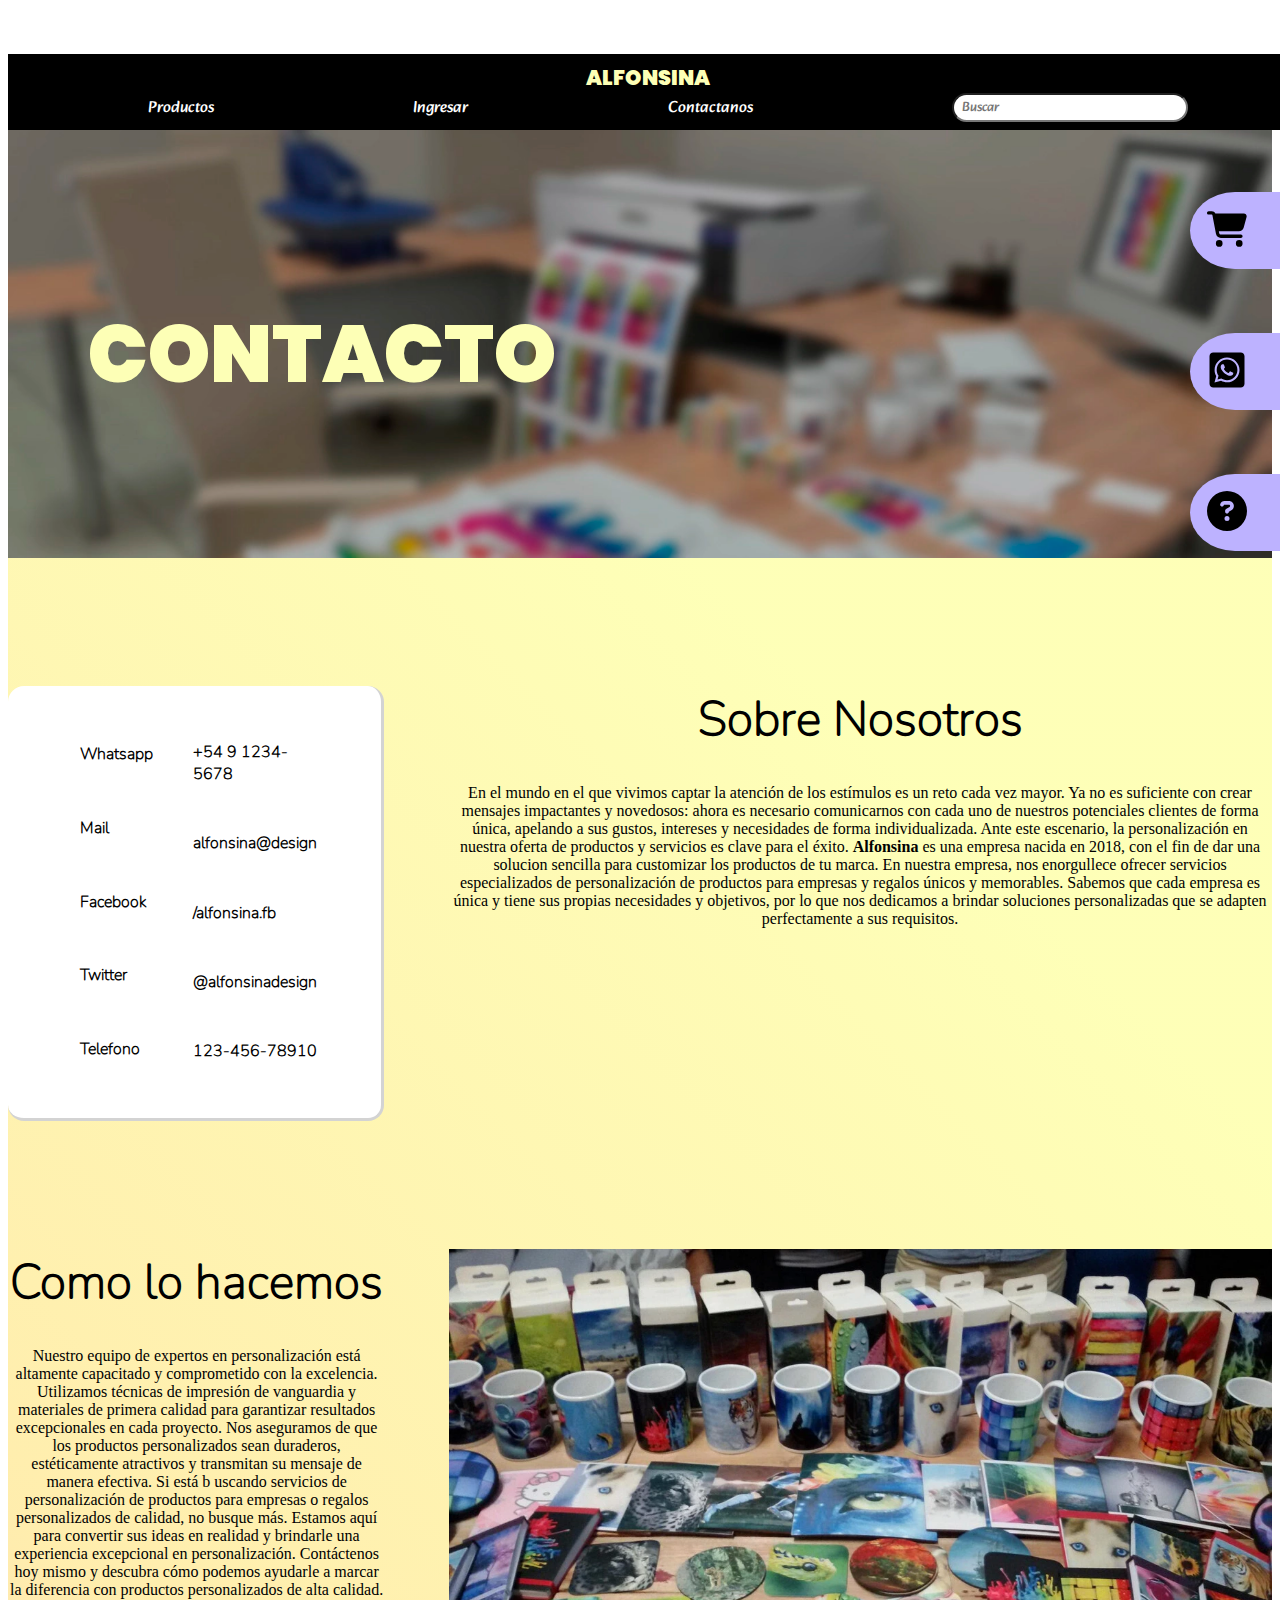
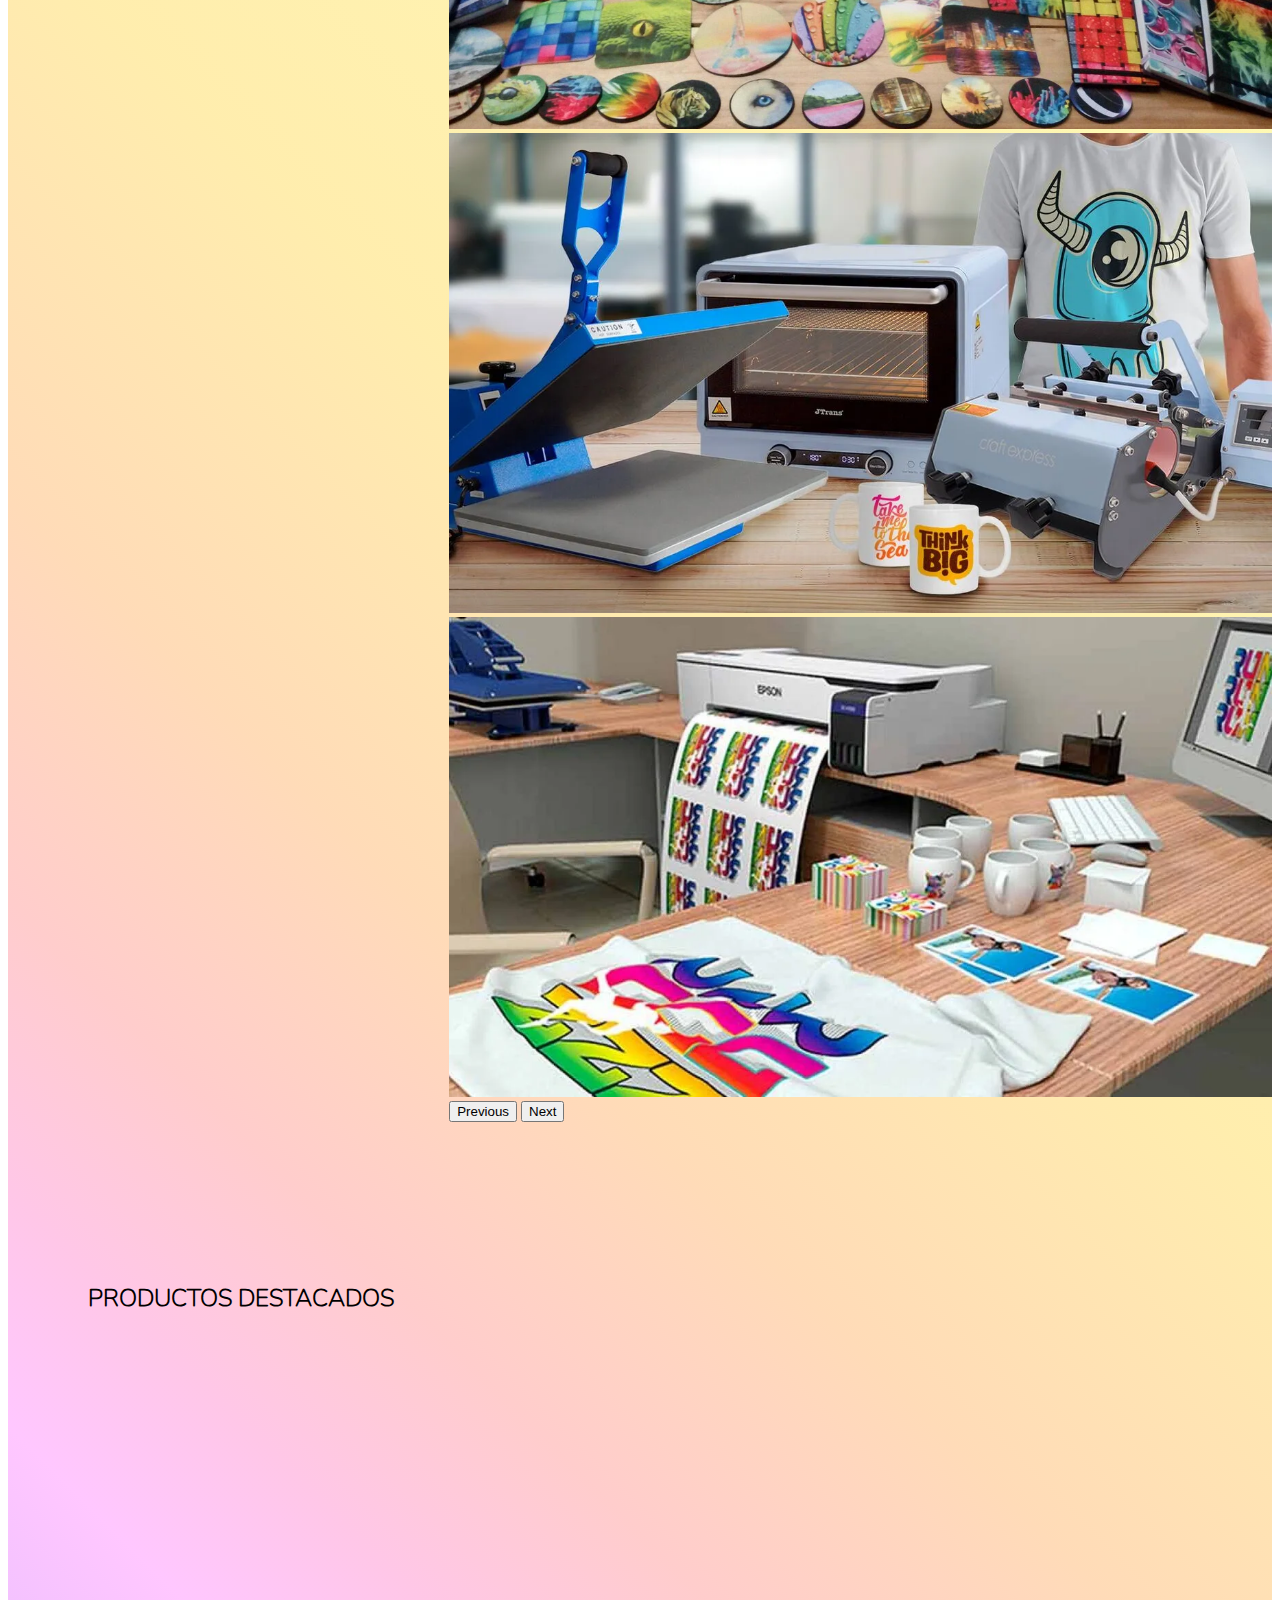
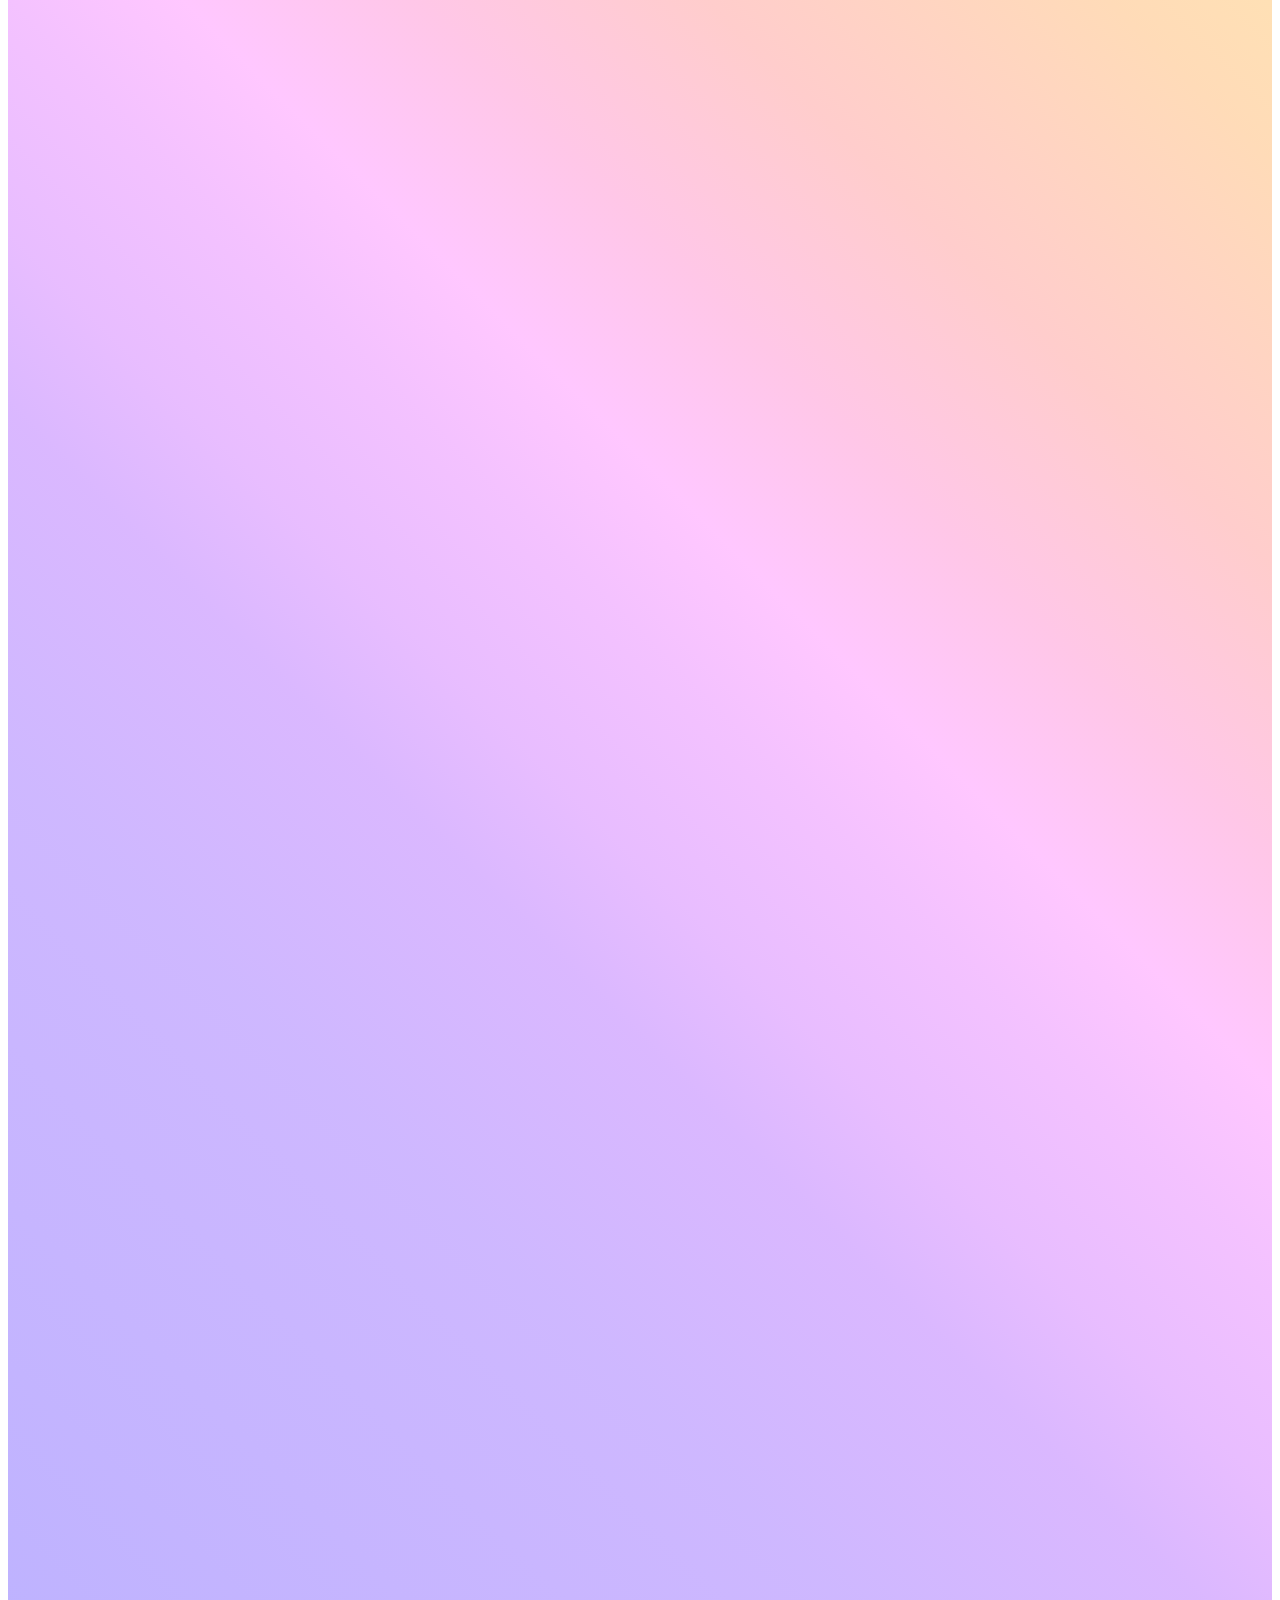
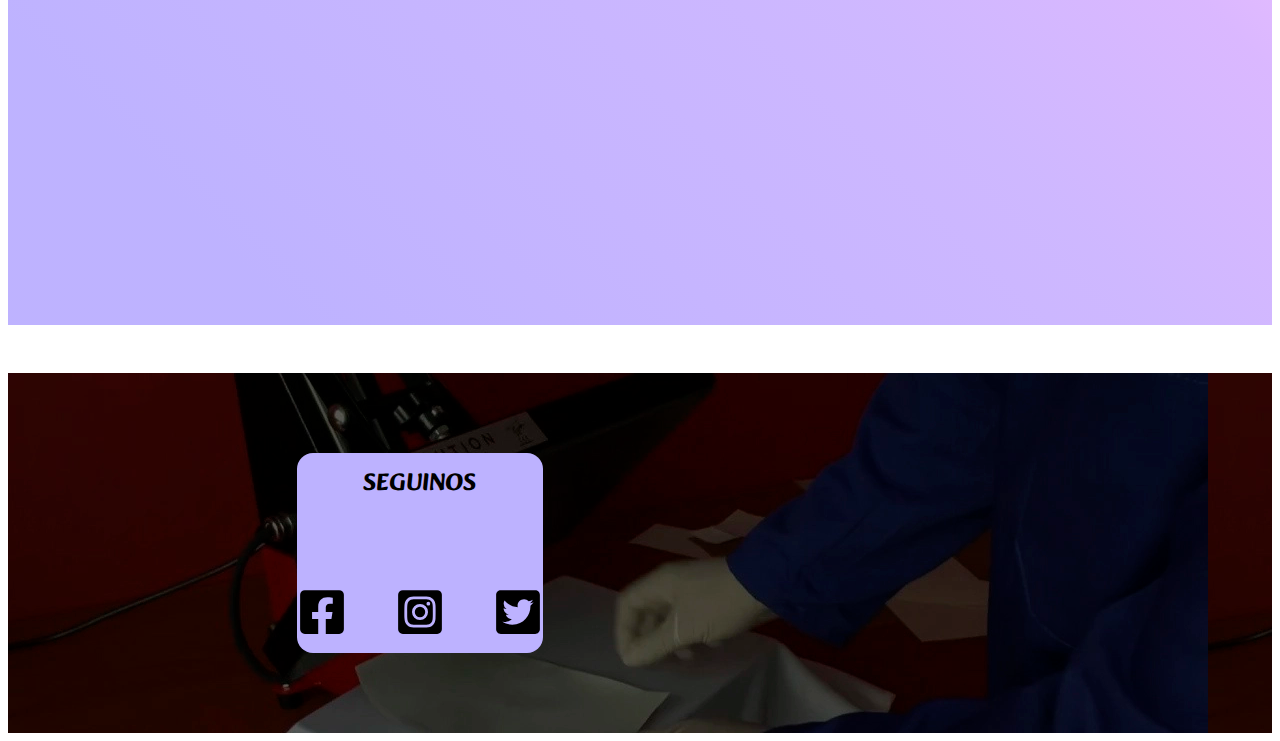
==== alfonsina/contacto.html @ 5723156e "pre entrega 3" ====
<!DOCTYPE html>
<html lang="en">
<head>
    <meta charset="UTF-8">
    <meta http-equiv="X-UA-Compatible" content="IE=edge">
    <meta name="viewport" content="width=device-width, initial-scale=1.0">
    <link href="https://cdn.jsdelivr.net/npm/bootstrap@5.3.0-alpha3/dist/css/bootstrap.min.css" rel="stylesheet" integrity="sha384-KK94CHFLLe+nY2dmCWGMq91rCGa5gtU4mk92HdvYe+M/SXH301p5ILy+dN9+nJOZ" crossorigin="anonymous">
    <link href="https://unpkg.com/aos@2.3.1/dist/aos.css" rel="stylesheet">
    <link rel="stylesheet" href="../css/style.css">
    <title>Contacto - Alfonsina - Productos Personalizados</title>
    <link rel="shortcut icon" href="../img/favicon.ico">
</head>
<body>
    <header>
        <nav  class="container-fluid">
            <div class="row col-12">
                <a class="alfonsinaNav col-2" href="../index.html">ALFONSINA</a>
                <ul class="col-6">
                    <li><a href="productos.html">Productos</a></li>
                    <li><a href="ingresar.html">Ingresar</a></li>
                    <li><a href="contacto.html">Contactanos</a></li>
                    <li><input type="search" placeholder="  Buscar" class="input-group"></li>
                </ul>
            </div> 
        </nav>   
                <!--Barra de navegacion -992px -->
                
        <div class="navResponsive">
            <div c lass="collapse" id="navbarToggleExternalContent">
                <ul>
                    <li><a href="productos.html" class="text-white">Productos</a></li>
                    <li><a href="ingresar.html" class="text-white">Ingresar</a></li>
                    <li><a href="contacto.html" class="text-white">Contacto</a></li>
                </ul>
            </div>
        
                    
            <nav class="navbar navbar-dark">
                <div class="container-fluid">
                    <div class="row col-12">
                    <button class="navbar-toggler col-sm-1 col-2" type="button" data-bs-toggle="collapse" data-bs-target="#navbarToggleExternalContent" aria-controls="navbarToggleExternalContent" aria-expanded="false" aria-label="Toggle navigation">
                    <span class="navbar-toggler-icon"></span>
                    </button>
                    <a class="col-sm-8 col-6" href="../index.html">ALFONSINA</a>
                    <input type="search" class="col-sm-3 col-4" placeholder="   Buscar">
                    </div>
                </div>
            </nav>
        </div>               
    </header>
    <main>
        
        <!-- Titulo -->
        <h1 class="tituloPag">CONTACTO</h1>
         
        <!-- Botones a la derecha -->
        <div class="disp-btnDerechaPag">
            <button class="btn btnDerecha"><a href="productos.html"><img src="../img/carrito.svg" alt="Ver el carrito" height="40" width="40"></a></button>
            <button class="btn btnDerecha"><a href="contacto.html"><img src="../img/wap.svg" alt="Ir a Contacto" height="40" width="40"></a></button>
            <button class="btn btnDerecha"><a href="contacto.html"><img src="../img/question.svg" alt="Sobre Nosotros" height="40" width="40"></a></button>
        </div> 
        
        <!-- Contenido -->

        <div class="bg-gral">
            <section class="container">
                
                <div class="row divContacto">
                    
                    <!-- Lista de contacto -->
                    <div class="col-lg-5 col-10 medios" style="height: 25rem;">
                        <ul>
                            <li>Whatsapp</li>
                            <li>Mail</li>
                            <li>Facebook</li>
                            <li>Twitter</li>
                            <li>Telefono</li>
                        </ul>
                        <ul>
                            <li>+54 9 1234-5678</li>
                            <li>alfonsina@design</li>
                            <li>/alfonsina.fb</li>
                            <li>@alfonsinadesign</li>
                            <li>123-456-78910</li>
                        </ul>
                    </div>
                    
                    <!-- Sobre nosotros -->
                    <aside class="col-lg-5 col-8">
                        <h3>Sobre Nosotros</h3>
                        <p>En el mundo en el que vivimos captar la atención de los estímulos es un reto cada vez mayor. Ya no es suficiente con crear mensajes impactantes y novedosos: ahora es necesario comunicarnos con cada uno de nuestros potenciales clientes de forma única, apelando a sus gustos, intereses y necesidades de forma individualizada. Ante este escenario, la personalización en nuestra oferta de productos y servicios es clave para el éxito.
                        <b>Alfonsina</b> es una empresa nacida en 2018, con el fin de dar una solucion sencilla para customizar los productos de tu marca. En nuestra empresa, nos enorgullece ofrecer servicios especializados de personalización de productos para empresas y regalos únicos y memorables. Sabemos que cada empresa es única y tiene sus propias necesidades y objetivos, por lo que nos dedicamos a brindar soluciones personalizadas que se adapten perfectamente a sus requisitos.
                        </p>
                    </aside>
                </div>
            </section>

            <section class="container">
                
                <div class="row divContacto">    
                
                    <!-- Como lo hacemos -->
                    <aside class="col-lg-4 col-10">
                        <h3>Como lo hacemos</h3>
                        <p>Nuestro equipo de expertos en personalización está altamente capacitado y comprometido con la excelencia. Utilizamos técnicas de impresión de vanguardia y materiales de primera calidad para garantizar resultados excepcionales en cada proyecto. Nos aseguramos de que los productos personalizados sean duraderos, estéticamente atractivos y transmitan su mensaje de manera efectiva. Si está b    uscando servicios de personalización de productos para empresas o regalos personalizados de calidad, no busque más. Estamos aquí para convertir sus ideas en realidad y brindarle una experiencia excepcional en personalización. Contáctenos hoy mismo y descubra cómo podemos ayudarle a marcar la diferencia con productos personalizados de alta calidad.</p>
                    </aside>
                    
                    <!-- Carrusel -->
                    <div id="carruselContacto" class="col-lg-7 col-10 carousel slide d-flex" style="height: max-content;">
                        <div class="carousel-inner">
                        <div class="carousel-item active">
                            <img src="../img/carrusel1.webp" alt="productos personalizados" style="height: 30rem;">
                        </div>
                        <div class="carousel-item">
                            <img src="../img/carrusel2.webp" alt="diseño en productos" style="height: 30rem;">
                        </div>
                        <div class="carousel-item">
                            <img src="../img/carrusel3.webp" alt="taller de sublimacion" style="height: 30rem;">
                        </div>
                        </div>
                        <button class="carousel-control-prev" type="button" data-bs-target="#carruselContacto" data-bs-slide="prev">
                        <span class="carousel-control-prev-icon" aria-hidden="true"></span>
                        <span class="visually-hidden">Previous</span>
                        </button>
                        <button class="carousel-control-next" type="button" data-bs-target="#carruselContacto" data-bs-slide="next">
                        <span class="carousel-control-next-icon" aria-hidden="true"></span>
                        <span class="visually-hidden">Next</span>
                        </button>
                    </div>
                </div>
            </section>
            
            <!-- Productos destacados -->
            <h2 class="destacados">PRODUCTOS DESTACADOS</h2>
                
            <section class="container-fluid">
                <div class="row justify-content-around">

                    <!-- Tarjeta -->
                    <div class="cardDestacado col-lg-2 col-sm-5 col-8" data-aos="flip-right">
                        <a href="remera.html">Remera</a>
                        <img src="../img/remera.webp" alt="Remera sublimable">
                        <dl>
                            <dt>Poliester</dt>
                            <dt>S M L XL</dt>
                        </dl>
                        <button class="btnCard"><a href="remera.html">Comprar</a></button>
                    </div>

                    <!-- Tarjeta -->            
                    <div class="cardDestacado col-lg-2 col-sm-5 col-8" data-aos="flip-right">
                        <a href="remera.html">Gorra</a>
                        <img src="../img/gorra.webp" alt="Gorra sublimable">
                        <dl>
                            <dt>Poliester</dt>
                            <dt>Regulable</dt>
                        </dl>
                        <button class="btnCard"><a href="remera.html">Comprar</a></button>
                    </div>

                    <!-- Tarjeta -->            
                    <div class="cardDestacado col-lg-2 col-sm-5 col-8" data-aos="flip-right">
                        <a href="remera.html">Taza</a>
                        <img src="../img/taza.webp" alt="Taza sublimable">
                        <dl>
                            <dt>Polimero</dt>
                        </dl>
                        <button class="btnCard"><a href="remera.html">Comprar</a></button>
                    </div>

                    <!-- Tarjeta -->           
                    <div class="cardDestacado col-lg-2 col-sm-5 col-8" data-aos="flip-right">
                        <a href="remera.html">Mate</a>
                        <img src="../img/mate.webp" alt="Mate sublimable">
                        <dl>
                            <dt>Ceramica</dt>
                        </dl>
                        <button class="btnCard"><a href="remera.html">Comprar</a></button>
                    </div>

                    <!-- Tarjeta -->           
                    <div class="cardDestacado col-lg-2 col-sm-5 col-8" data-aos="flip-right">
                        <a href="remera.html">Buzo</a>
                        <img src="../img/buzo.webp" alt="Buzo sublimable">
                        <dl>
                            <dt>Frisa</dt>
                            <dt>S M L XL</dt>
                        </dl>
                        <butto class="btnCard"><a href="remera.html">Comprar</a></butto>
                    </div>
                </div>
            </section>
        </div>
    </main>
    <footer class="container-fluid">
        <div class="row">
            <!-- Redes -->
            <div class="col-md-4 col-10">
                <h5>SEGUINOS</h5>
                <div>
                    <a href="https://facebook.com" target="_blank"><img src="../img/facebook.svg" alt="Facebook" height="50" width="50"></a>
                    <a href="https://instagram.com" target="_blank"><img src="../img/instagram.svg" alt="Instagram" height="50" width="50"></a>
                    <a href="https://twitter.com" target="_blank"><img src="../img/twitter.svg" alt="Twitter" height="50" width="50"></a>
                </div>
            </div>
            <!-- Mapa -->
            <iframe class="col-md-4 col-8" src="https://www.google.com/maps/embed?pb=!1m18!1m12!1m3!1d50673.34340128342!2d-61.95491476366218!3d-37.45873945024496!2m3!1f0!2f0!3f0!3m2!1i1024!2i768!4f13.1!3m3!1m2!1s0x95eb72d8e8d8050f%3A0x7662e3714a79bafb!2sCoronel%20Suarez%2C%20Provincia%20de%20Buenos%20Aires!5e0!3m2!1ses!2sar!4v1680581056690!5m2!1ses!2sar" width="200" height="200" style="border:0;" allowfullscreen="" loading="lazy" referrerpolicy="no-referrer-when-downgrade"></iframe>
        </div>
    </footer>

    <script src="https://cdn.jsdelivr.net/npm/bootstrap@5.3.0-alpha3/dist/js/bootstrap.bundle.min.js" integrity="sha384-ENjdO4Dr2bkBIFxQpeoTz1HIcje39Wm4jDKdf19U8gI4ddQ3GYNS7NTKfAdVQSZe" crossorigin="anonymous"></script>
    <script src="https://unpkg.com/aos@2.3.1/dist/aos.js"></script>
    <script>
        AOS.init();
    </script>
</body>
</html>
---- css/style.css ----
@font-face {
  font-family: "poppins";
  src: url(../../font/poppins.ttf);
}
@font-face {
  font-family: "alkatra";
  src: url(../../font/alkatra.ttf);
}
@font-face {
  font-family: "nunito";
  src: url(../../font/nunito.ttf);
}
.contenedorProducto .listaCompra ul li button, .cardDestacado .btnCard, section .btnMail a, .crearCuenta button, section form button, .tarjetaProductos .buttonAgregar, .tarjetaProductos .buttonResultado, .btnDerecha {
  background-color: #BDB2FF;
  padding: 1rem;
  border: solid 1px transparent;
  border-radius: 1rem;
}
.contenedorProducto .listaCompra ul li button:hover, .cardDestacado .btnCard:hover, section .btnMail a:hover, .crearCuenta button:hover, section form button:hover, .tarjetaProductos .buttonAgregar:hover, .tarjetaProductos .buttonResultado:hover, .btnDerecha:hover {
  background-color: #FFC6FF;
  border: solid 1px lightyellow;
}

.contenedorProducto .listaCompra, .cardDestacado, section form, .tarjetaProductos, .divContacto .medios {
  border-bottom: solid lightgray 3px;
  border-right: solid lightgray 3px;
  border-radius: 1rem;
}

.tituloPag, .titulo {
  background-image: url(../../img/imagenfondo.webp);
  background-size: cover;
  padding-top: 15rem;
  padding-bottom: 9rem;
  color: #FDFFB6;
  font-family: "poppins";
}

.disp-btnDerechaPag, .disp-btnDerecha {
  display: flex;
  flex-direction: column;
  gap: 4rem;
  position: fixed;
  top: 12rem;
  right: 0rem;
  border-top: none;
}

.divContacto {
  display: flex;
  justify-content: space-around;
  align-self: center;
  gap: 4rem;
}
.divContacto .medios {
  display: flex;
  justify-content: space-between;
  font-family: "nunito";
  font-weight: bolder;
  background-color: white;
  padding: 1rem 4rem 1rem 2rem;
}
.divContacto .medios ul {
  display: flex;
  flex-direction: column;
  justify-content: space-around;
  align-items: start;
  list-style: none;
}
.divContacto aside h3 {
  margin: 0 0 2rem 0;
}
.divContacto aside p {
  text-align: center;
}

#alfonsina {
  font-size: 8rem;
  padding-bottom: 5rem;
  text-align: center;
  text-decoration: none;
}
@media (max-width: 992px) {
  #alfonsina {
    font-size: 5rem;
  }
}
@media (max-width: 576px) {
  #alfonsina {
    font-size: 3rem;
  }
}

#subtitulos {
  font-family: "alkatra";
  font-style: italic;
  font-size: 2rem;
  color: #FDFFB6;
  text-align: center;
  padding-bottom: 8rem;
}
@media (max-width: 992px) {
  #subtitulos {
    font-size: 2rem;
    padding: 3rem;
  }
}
@media (max-width: 576px) {
  #subtitulos {
    font-size: 1.5rem;
  }
}

.tituloPag {
  font-size: 5rem;
  padding-left: 5rem;
  margin-bottom: 0rem;
}
@media (max-width: 992px) {
  .tituloPag {
    font-size: 3rem;
  }
}
@media (max-width: 576px) {
  .tituloPag {
    font-size: 2.5rem;
    padding-left: 2rem;
  }
}

@media (max-width: 992px) {
  .disp-btnDerecha {
    width: 100%;
    flex-direction: row;
    justify-content: space-around;
    position: absolute;
    top: 44.3rem;
  }
}
@media (max-width: 576px) {
  .disp-btnDerecha {
    top: 41.4rem;
  }
}
@media (max-width: 408px) {
  .disp-btnDerecha {
    top: 43.2rem;
  }
}

.btnDerecha {
  border-radius: 0rem;
  border-top-left-radius: 50%;
  border-bottom-left-radius: 50%;
  padding-right: 2rem;
}
@media (max-width: 992px) {
  .btnDerecha {
    border-top-left-radius: 0;
    border-bottom-right-radius: 30%;
    border-bottom-left-radius: 30%;
    padding: 1rem;
  }
}

@media (max-width: 992px) {
  .disp-btnDerechaPag {
    width: 100%;
    flex-direction: row;
    justify-content: space-around;
    position: absolute;
    top: 27.6rem;
  }
}
@media (max-width: 576px) {
  .disp-btnDerechaPag {
    top: 27rem;
  }
}

footer {
  padding: 5rem;
  background-image: url(../../img/imagenfooter.webp);
}
footer div {
  display: flex;
  justify-content: space-evenly;
  align-content: center;
  gap: 2rem;
}
footer div div {
  display: flex;
  flex-direction: column;
  justify-content: space-evenly;
  align-items: center;
  background-color: #BDB2FF;
  border-radius: 1rem;
}
@media (max-width: 786px) {
  footer div div {
    padding-top: 1rem;
    padding-bottom: 1rem;
  }
}
footer div div h5 {
  font-family: "alkatra";
  margin-top: 0rem;
  margin-left: 0rem;
}
footer div div div {
  display: flex;
  flex-direction: row;
  gap: 3rem;
}

.tarjetaProductos {
  display: grid;
  grid-template-columns: 1fr 1fr;
  grid-template-rows: 2fr 1fr;
  grid-template-areas: "img dl" "button1 button2";
  width: 30rem;
  background-color: white;
  margin-bottom: 4rem;
  font-family: "alkatra";
}
.tarjetaProductos img {
  display: grid;
  grid-area: img;
  justify-self: center;
  align-self: center;
}
.tarjetaProductos dl {
  display: grid;
  grid-area: dl;
  padding: 1rem 1rem 0rem 1rem;
  margin: 0%;
  justify-items: center;
}
.tarjetaProductos dl a {
  font-family: "nunito";
  font-size: 2rem;
  text-align: center;
  text-decoration: none;
  color: black;
}
@media (max-width: 400px) {
  .tarjetaProductos dl a {
    font-size: 1.5rem;
  }
}
.tarjetaProductos dl button {
  background-color: #BDB2FF;
  border: none;
  padding: 0.5rem;
  border-radius: 0.5rem;
  margin: 1rem;
}
.tarjetaProductos input {
  border-color: #BDB2FF;
  border-radius: 7px;
  width: 4rem;
}
.tarjetaProductos .buttonResultado {
  display: grid;
  grid-area: button1;
  border: none;
  border-radius: 0.3rem;
  align-self: center;
  padding: 0.3rem;
  margin: 1rem;
}
.tarjetaProductos .buttonAgregar {
  display: grid;
  grid-area: button2;
  border: none;
  border-radius: 0.3rem;
  align-self: center;
  padding: 0.3rem;
  margin: 1rem;
}

section form {
  display: flex;
  flex-direction: column;
  background-color: white;
  font-family: "nunito";
  font-weight: bolder;
  gap: 2rem;
}
section form label {
  margin: 4rem 2rem 0rem 2rem;
}
section form input {
  margin: 0rem 10rem 0rem 2rem;
  border: solid 2px lightgray;
  border-radius: 1rem;
}
section form input:hover {
  border: solid 2px lightblue;
}
@media (max-width: 992px) {
  section form input {
    margin-right: 5rem;
  }
}
@media (max-width: 576px) {
  section form input {
    margin-right: 2rem;
  }
}
section form button {
  margin: 2rem;
  align-self: end;
  font-weight: bolder;
}

.crearCuenta {
  display: flex;
  flex-direction: column;
  justify-content: center;
  align-items: center;
  font-family: "nunito";
  font-weight: bolder;
}
@media (max-width: 992px) {
  .crearCuenta {
    margin-top: 5rem;
  }
}
.crearCuenta button {
  font-weight: bold;
}

.destacados {
  font-family: "nunito";
  font-weight: bolder;
  font-size: 1.5rem;
  margin-top: 10rem;
  margin-left: 5rem;
}

header nav {
  position: fixed;
  z-index: 2;
  background-color: black;
  width: 100%;
  padding-top: 0.5rem;
  padding-bottom: 0.5rem;
}
header nav div {
  justify-content: space-between;
}
header nav div a {
  text-decoration: none;
  color: white;
  font-family: "alkatra";
}
header nav div ul {
  margin: 0;
  display: flex;
  flex-direction: row;
  justify-content: space-around;
  align-items: center;
  text-align: center;
  text-decoration: none;
}
header nav div ul li {
  list-style: none;
}
@media (max-width: 992px) {
  header nav div ul li {
    display: none;
  }
}
header nav div ul li input {
  border-radius: 2rem;
  font-family: "alkatra";
  outline: none;
}
header .navResponsive {
  width: 100%;
  background-color: black;
  position: fixed;
  z-index: 2;
}
@media (min-width: 992px) {
  header .navResponsive {
    display: none;
  }
}
header .navResponsive ul {
  margin-bottom: 0rem;
  padding-top: 1rem;
  display: flex;
  flex-flow: column wrap;
  gap: 1rem;
  align-content: center;
}
header .navResponsive ul li {
  list-style: none;
}
header .navResponsive ul li a {
  text-align: center;
  text-decoration: none;
  font-family: "alkatra";
  color: white;
}
header .navResponsive nav div {
  display: flex;
  justify-content: space-between;
  align-self: center;
}
header .navResponsive nav div a {
  display: flex;
  justify-content: flex-end;
  padding-right: 5rem;
  font-family: "poppins";
  color: #FDFFB6;
  font-size: 2rem;
  text-decoration: none;
}
@media (max-width: 576px) {
  header .navResponsive nav div a {
    padding-right: 1rem;
  }
}
@media (max-width: 408px) {
  header .navResponsive nav div a {
    font-size: 1.5rem;
  }
}
header .navResponsive nav div input {
  border-radius: 3rem;
  outline: none;
  font-family: "alkatra";
}

.alfonsinaNav {
  display: flex;
  justify-content: center;
  align-self: center;
  font-family: "poppins";
  color: #FDFFB6;
  font-size: 1.3rem;
}

.bg-gral {
  background-image: linear-gradient(45deg, hsl(249, 100%, 85%) 5%, hsl(259, 100%, 86%) 20%, hsl(269, 100%, 86%) 26%, hsl(279, 100%, 87%) 29%, hsl(289, 100%, 88%) 33%, hsl(300, 100%, 89%) 36%, hsl(325, 100%, 89%) 40%, hsl(1, 100%, 90%) 45%, hsl(30, 100%, 86%) 52%, hsl(47, 100%, 84%) 62%, hsl(61, 100%, 86%) 90%);
}

section {
  padding-top: 8rem;
}
@media (max-width: 992px) {
  section {
    padding-top: 10rem;
  }
}
section h3 {
  text-align: center;
  font-size: 3rem;
  font-family: "nunito";
  font-weight: bolder;
  text-decoration: dotted;
  margin-bottom: 10rem;
}
@media (max-width: 576px) {
  section h3 {
    font-size: 2rem;
    margin-bottom: 5rem;
  }
}
section article {
  margin-bottom: 4rem;
}
section article h4 {
  margin-bottom: 5rem;
  margin-top: 2rem;
}
section .btnMail a {
  border-radius: 1rem;
  padding: 1.5rem;
  border: solid 2px transparent;
}
section .btnMail a:hover {
  border-top: solid #FDFFB6 2px;
  border-right: solid #FDFFB6 2px;
}

h5 {
  font-family: "nunito";
  font-weight: bolder;
  font-size: 1.5rem;
  margin-top: 8rem;
  margin-left: 5rem;
}

.cardDestacado {
  display: flex;
  flex-direction: column;
  justify-content: space-evenly;
  align-items: center;
  background-color: white;
  font-family: "nunito";
  font-weight: bold;
  padding: 1rem;
  margin-bottom: 3rem;
  gap: 1rem;
}
.cardDestacado a {
  text-align: center;
  text-decoration: none;
  font-size: 1.5rem;
  color: black;
}
.cardDestacado .btnCard {
  padding: 0.5rem;
  border: solid 2px transparent;
  border-radius: 0.5rem;
}
.cardDestacado .btnCard:hover {
  border: solid 2px #FDFFB6;
}
.cardDestacado .btnCard a {
  font-family: "nunito";
  font-weight: bold;
  padding-left: 1rem;
  padding-right: 1rem;
  font-size: 1rem;
}

@media (max-width: 992px) {
  .contenedorProducto {
    gap: 2rem;
    justify-content: center;
  }
}
.contenedorProducto .listaCompra {
  display: flex;
  flex-direction: row;
  justify-content: space-around;
  align-items: space-around;
  background-color: azure;
  padding-top: 2rem;
  padding-bottom: 2rem;
}
@media (max-width: 992px) {
  .contenedorProducto .listaCompra {
    margin-top: 2rem;
  }
}
.contenedorProducto .listaCompra ul {
  display: flex;
  flex-direction: column;
  justify-content: space-between;
  align-items: start;
  list-style: none;
  align-items: center;
}
@media (max-width: 992px) {
  .contenedorProducto .listaCompra ul {
    gap: 2rem;
  }
}
.contenedorProducto .listaCompra ul li input {
  border: solid 2px lightgray;
  border-radius: 1rem;
  width: 8rem;
}
.contenedorProducto .listaCompra ul li input:hover {
  border: solid 2px lightblue;
}
.contenedorProducto .listaCompra ul li button {
  padding: 0.5rem 2rem 0.5rem 2rem;
}
.contenedorProducto .btnOpciones {
  --bs-btn-active-bg: plum;
  --bs-btn-active-color: white;
  --bs-btn-active-border-color: transparent;
}

/*# sourceMappingURL=style.css.map */
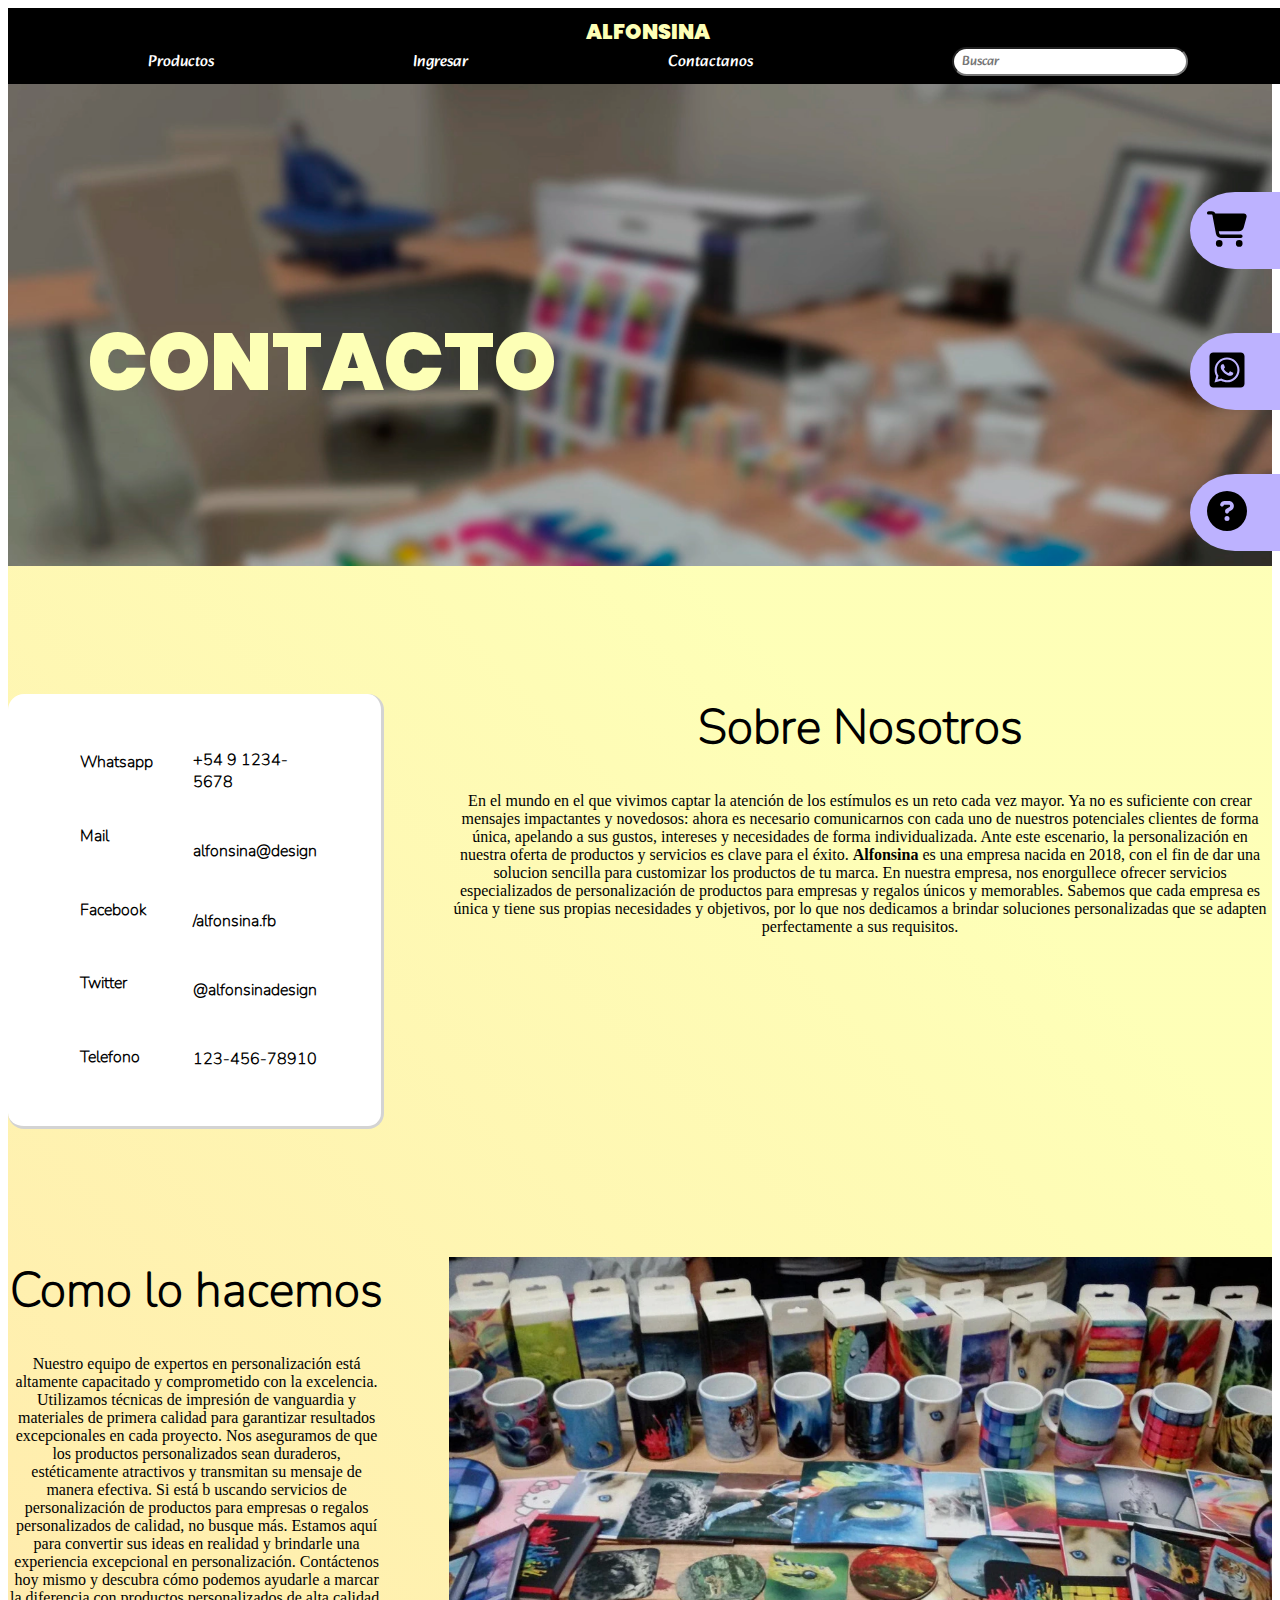
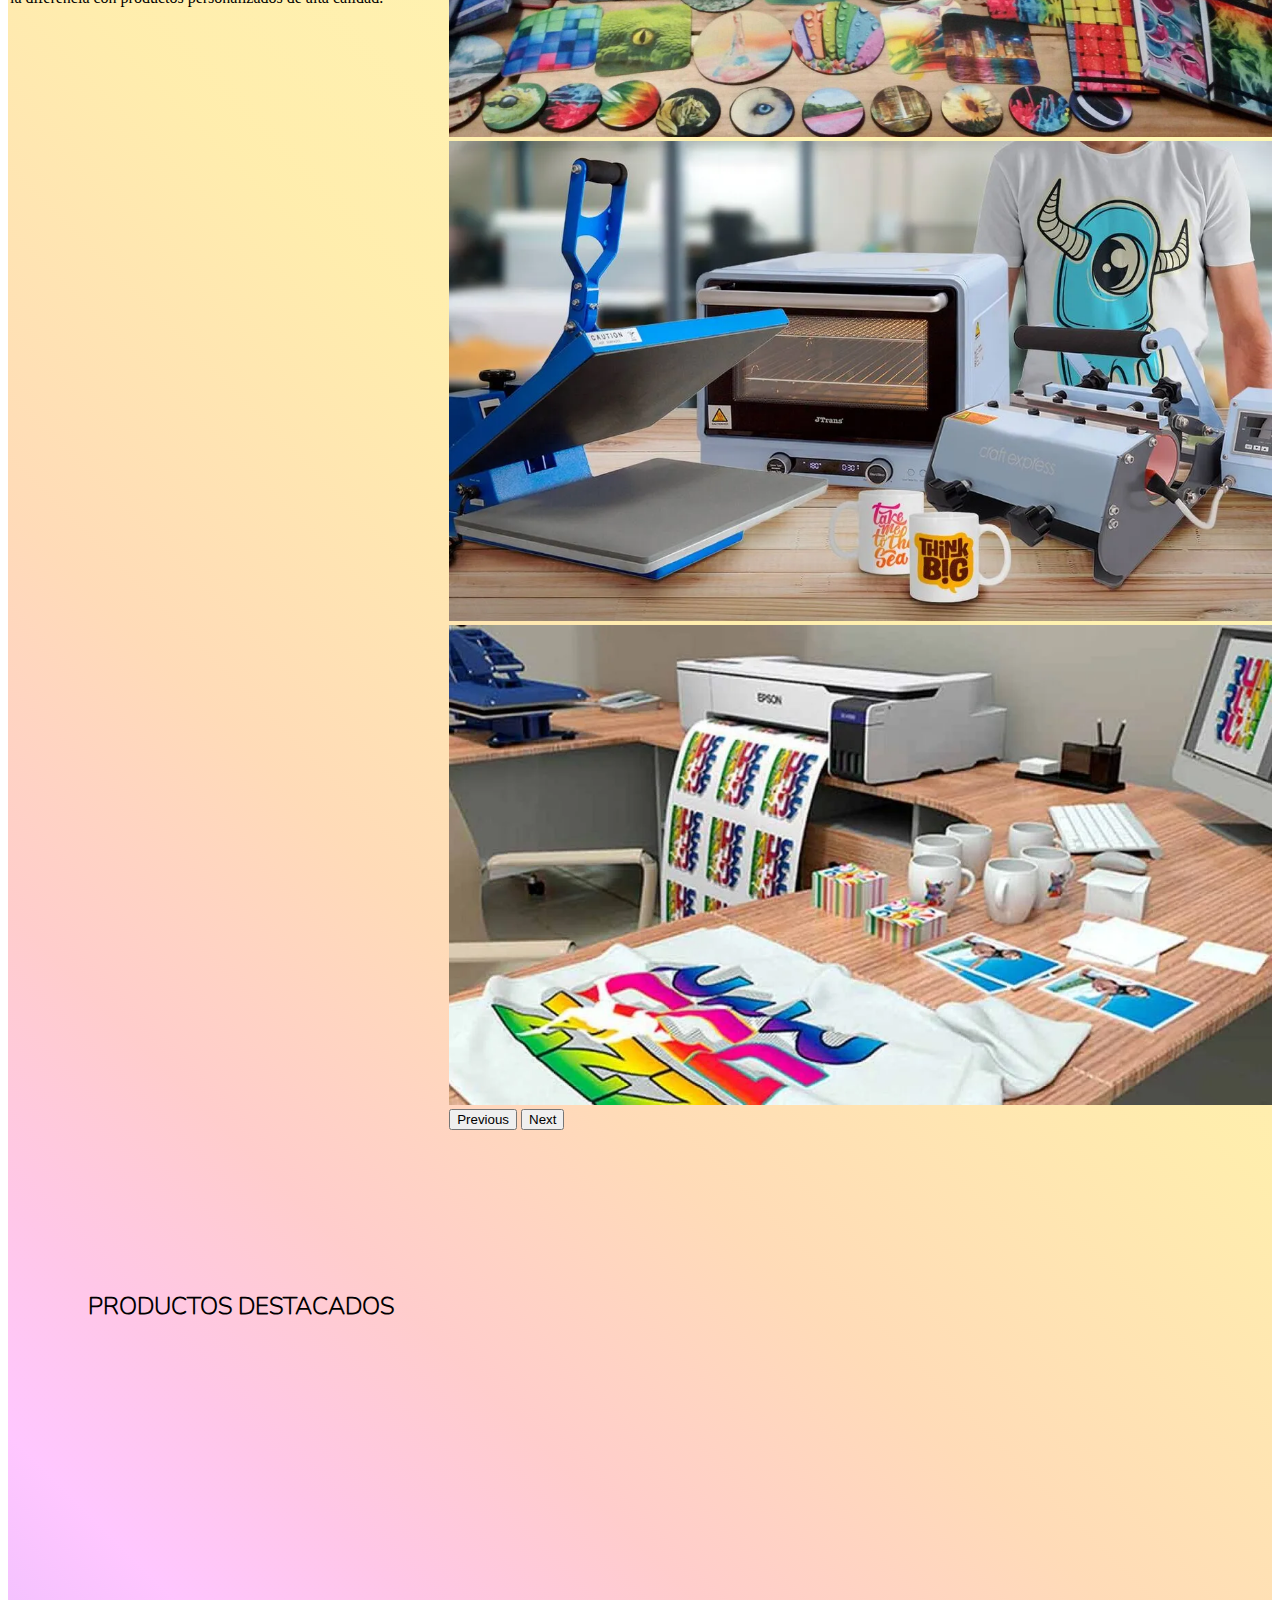
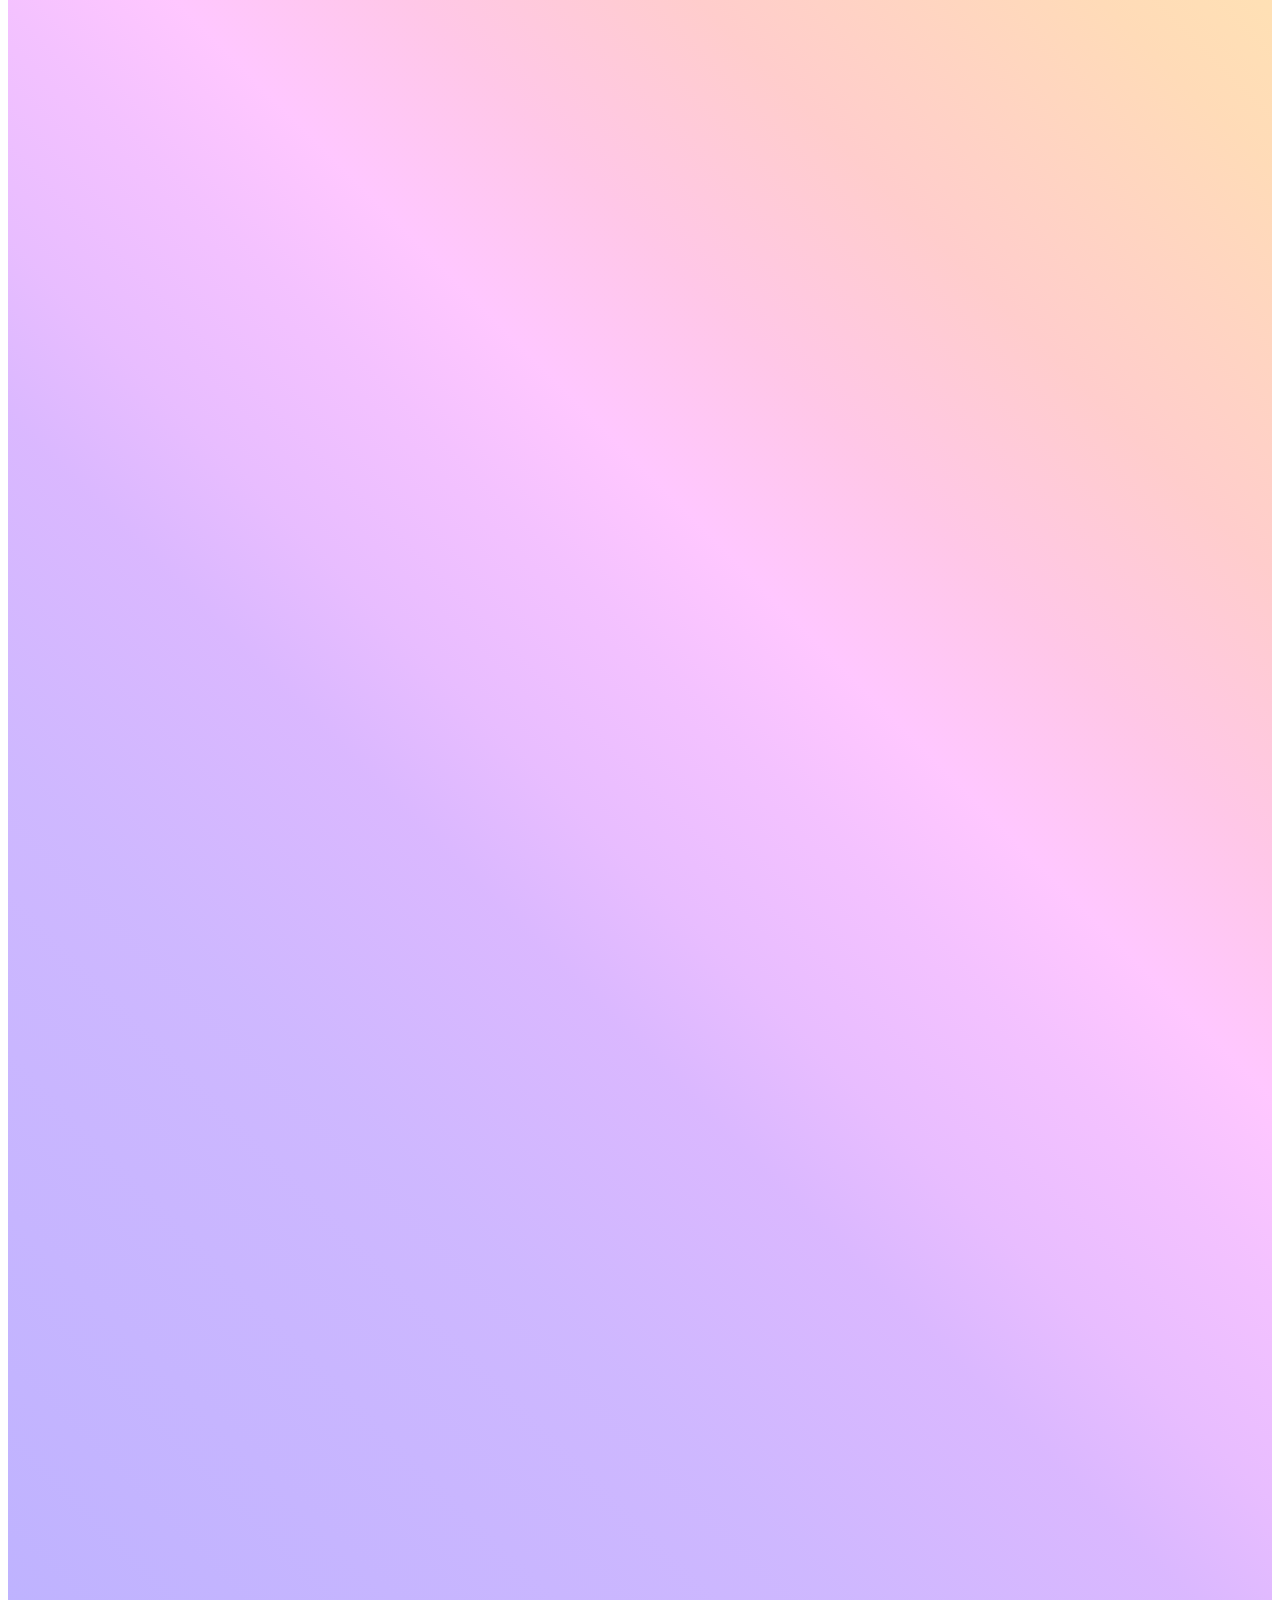
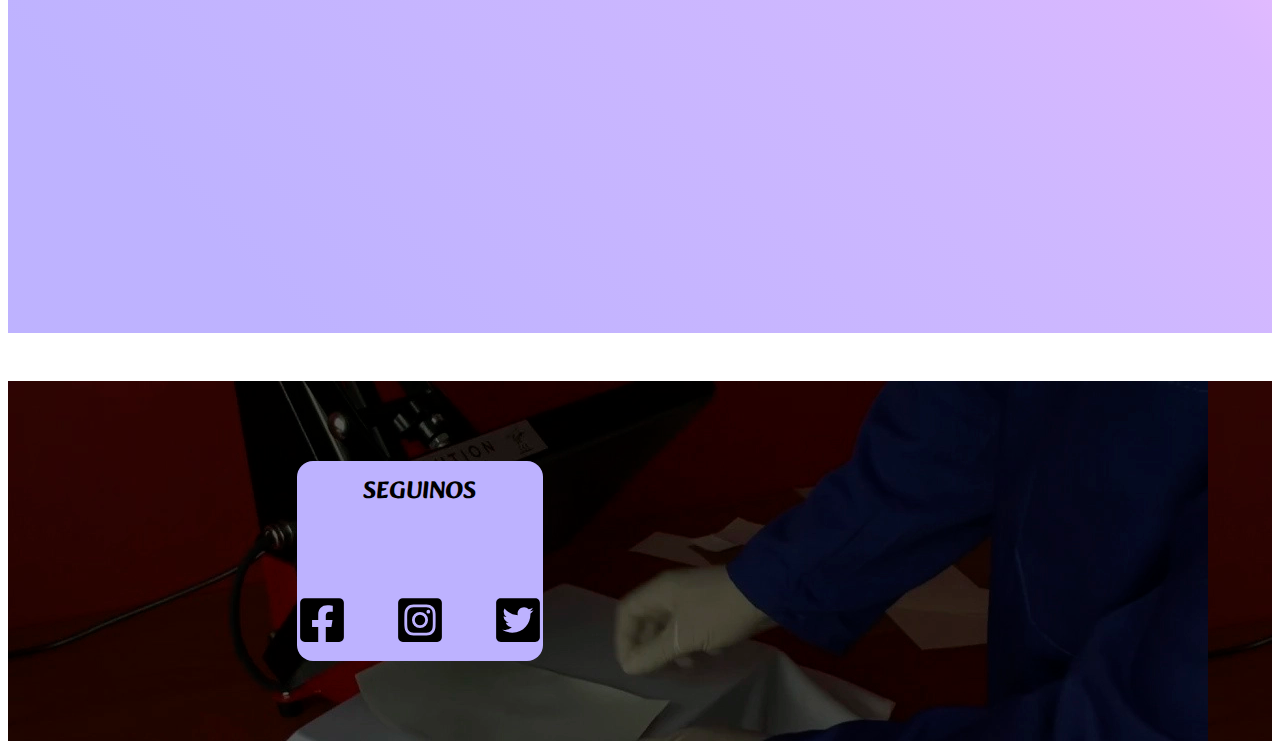
==== commit 25bc4304: "correccion menu hamburguesa y negrita en texto" ====
--- a/alfonsina/contacto.html
+++ b/alfonsina/contacto.html
@@ -26,7 +26,7 @@
                 <!--Barra de navegacion -992px -->
                 
         <div class="navResponsive">
-            <div c lass="collapse" id="navbarToggleExternalContent">
+            <div class="collapse" id="navbarToggleExternalContent">
                 <ul>
                     <li><a href="productos.html" class="text-white">Productos</a></li>
                     <li><a href="ingresar.html" class="text-white">Ingresar</a></li>
--- a/css/style.css
+++ b/css/style.css
@@ -1,34 +1,34 @@
 @font-face {
   font-family: "poppins";
-  src: url(../../font/poppins.ttf);
+  src: url(../font/poppins.ttf);
 }
 @font-face {
   font-family: "alkatra";
-  src: url(../../font/alkatra.ttf);
+  src: url(../font/alkatra.ttf);
 }
 @font-face {
   font-family: "nunito";
-  src: url(../../font/nunito.ttf);
-}
-.contenedorProducto .listaCompra ul li button, .cardDestacado .btnCard, section .btnMail a, .crearCuenta button, section form button, .tarjetaProductos .buttonAgregar, .tarjetaProductos .buttonResultado, .btnDerecha {
+  src: url(../font/nunito.ttf);
+}
+.cardDestacado .btnCard, main section .btnMail a, .contenedorProducto .listaCompra ul li button, .crearCuenta button, section form button, .tarjetaProductos .buttonAgregar, .tarjetaProductos .buttonResultado, .btnDerecha {
   background-color: #BDB2FF;
   padding: 1rem;
   border: solid 1px transparent;
   border-radius: 1rem;
 }
-.contenedorProducto .listaCompra ul li button:hover, .cardDestacado .btnCard:hover, section .btnMail a:hover, .crearCuenta button:hover, section form button:hover, .tarjetaProductos .buttonAgregar:hover, .tarjetaProductos .buttonResultado:hover, .btnDerecha:hover {
+.cardDestacado .btnCard:hover, main section .btnMail a:hover, .contenedorProducto .listaCompra ul li button:hover, .crearCuenta button:hover, section form button:hover, .tarjetaProductos .buttonAgregar:hover, .tarjetaProductos .buttonResultado:hover, .btnDerecha:hover {
   background-color: #FFC6FF;
   border: solid 1px lightyellow;
 }
 
-.contenedorProducto .listaCompra, .cardDestacado, section form, .tarjetaProductos, .divContacto .medios {
+.cardDestacado, .contenedorProducto .listaCompra, section form, .tarjetaProductos, .divContacto .medios {
   border-bottom: solid lightgray 3px;
   border-right: solid lightgray 3px;
   border-radius: 1rem;
 }
 
 .tituloPag, .titulo {
-  background-image: url(../../img/imagenfondo.webp);
+  background-image: url(../img/imagenfondo.webp);
   background-size: cover;
   padding-top: 15rem;
   padding-bottom: 9rem;
@@ -176,41 +176,6 @@
   .disp-btnDerechaPag {
     top: 27rem;
   }
-}
-
-footer {
-  padding: 5rem;
-  background-image: url(../../img/imagenfooter.webp);
-}
-footer div {
-  display: flex;
-  justify-content: space-evenly;
-  align-content: center;
-  gap: 2rem;
-}
-footer div div {
-  display: flex;
-  flex-direction: column;
-  justify-content: space-evenly;
-  align-items: center;
-  background-color: #BDB2FF;
-  border-radius: 1rem;
-}
-@media (max-width: 786px) {
-  footer div div {
-    padding-top: 1rem;
-    padding-bottom: 1rem;
-  }
-}
-footer div div h5 {
-  font-family: "alkatra";
-  margin-top: 0rem;
-  margin-left: 0rem;
-}
-footer div div div {
-  display: flex;
-  flex-direction: row;
-  gap: 3rem;
 }
 
 .tarjetaProductos {
@@ -339,6 +304,56 @@
   margin-left: 5rem;
 }
 
+@media (max-width: 992px) {
+  .contenedorProducto {
+    gap: 2rem;
+    justify-content: center;
+  }
+}
+.contenedorProducto .listaCompra {
+  display: flex;
+  flex-direction: row;
+  justify-content: space-around;
+  align-items: space-around;
+  background-color: azure;
+  padding-top: 2rem;
+  padding-bottom: 2rem;
+}
+@media (max-width: 992px) {
+  .contenedorProducto .listaCompra {
+    margin-top: 2rem;
+  }
+}
+.contenedorProducto .listaCompra ul {
+  display: flex;
+  flex-direction: column;
+  justify-content: space-between;
+  align-items: start;
+  list-style: none;
+  align-items: center;
+}
+@media (max-width: 992px) {
+  .contenedorProducto .listaCompra ul {
+    gap: 2rem;
+  }
+}
+.contenedorProducto .listaCompra ul li input {
+  border: solid 2px lightgray;
+  border-radius: 1rem;
+  width: 8rem;
+}
+.contenedorProducto .listaCompra ul li input:hover {
+  border: solid 2px lightblue;
+}
+.contenedorProducto .listaCompra ul li button {
+  padding: 0.5rem 2rem 0.5rem 2rem;
+}
+.contenedorProducto .btnOpciones {
+  --bs-btn-active-bg: plum;
+  --bs-btn-active-color: white;
+  --bs-btn-active-border-color: transparent;
+}
+
 header nav {
   position: fixed;
   z-index: 2;
@@ -347,6 +362,11 @@
   padding-top: 0.5rem;
   padding-bottom: 0.5rem;
 }
+@media (max-width: 992px) {
+  header nav {
+    display: none;
+  }
+}
 header nav div {
   justify-content: space-between;
 }
@@ -405,12 +425,12 @@
   font-family: "alkatra";
   color: white;
 }
-header .navResponsive nav div {
+header .navResponsive .navbar div {
   display: flex;
   justify-content: space-between;
   align-self: center;
 }
-header .navResponsive nav div a {
+header .navResponsive .navbar div a {
   display: flex;
   justify-content: flex-end;
   padding-right: 5rem;
@@ -420,16 +440,16 @@
   text-decoration: none;
 }
 @media (max-width: 576px) {
-  header .navResponsive nav div a {
+  header .navResponsive .navbar div a {
     padding-right: 1rem;
   }
 }
 @media (max-width: 408px) {
-  header .navResponsive nav div a {
+  header .navResponsive .navbar div a {
     font-size: 1.5rem;
   }
 }
-header .navResponsive nav div input {
+header .navResponsive .navbar div input {
   border-radius: 3rem;
   outline: none;
   font-family: "alkatra";
@@ -448,15 +468,18 @@
   background-image: linear-gradient(45deg, hsl(249, 100%, 85%) 5%, hsl(259, 100%, 86%) 20%, hsl(269, 100%, 86%) 26%, hsl(279, 100%, 87%) 29%, hsl(289, 100%, 88%) 33%, hsl(300, 100%, 89%) 36%, hsl(325, 100%, 89%) 40%, hsl(1, 100%, 90%) 45%, hsl(30, 100%, 86%) 52%, hsl(47, 100%, 84%) 62%, hsl(61, 100%, 86%) 90%);
 }
 
-section {
+main {
+  overflow-x: hidden;
+}
+main section {
   padding-top: 8rem;
 }
 @media (max-width: 992px) {
-  section {
+  main section {
     padding-top: 10rem;
   }
 }
-section h3 {
+main section h3 {
   text-align: center;
   font-size: 3rem;
   font-family: "nunito";
@@ -465,24 +488,27 @@
   margin-bottom: 10rem;
 }
 @media (max-width: 576px) {
-  section h3 {
+  main section h3 {
     font-size: 2rem;
     margin-bottom: 5rem;
   }
 }
-section article {
+main section article {
   margin-bottom: 4rem;
 }
-section article h4 {
+main section article h4 {
   margin-bottom: 5rem;
   margin-top: 2rem;
 }
-section .btnMail a {
+main section article p {
+  font-weight: 500;
+}
+main section .btnMail a {
   border-radius: 1rem;
   padding: 1.5rem;
   border: solid 2px transparent;
 }
-section .btnMail a:hover {
+main section .btnMail a:hover {
   border-top: solid #FDFFB6 2px;
   border-right: solid #FDFFB6 2px;
 }
@@ -529,54 +555,39 @@
   font-size: 1rem;
 }
 
-@media (max-width: 992px) {
-  .contenedorProducto {
-    gap: 2rem;
-    justify-content: center;
-  }
-}
-.contenedorProducto .listaCompra {
+footer {
+  padding: 5rem;
+  background-image: url(../img/imagenfooter.webp);
+}
+footer div {
+  display: flex;
+  justify-content: space-evenly;
+  align-content: center;
+  gap: 2rem;
+}
+footer div div {
+  display: flex;
+  flex-direction: column;
+  justify-content: space-evenly;
+  align-items: center;
+  background-color: #BDB2FF;
+  border-radius: 1rem;
+}
+@media (max-width: 786px) {
+  footer div div {
+    padding-top: 1rem;
+    padding-bottom: 1rem;
+  }
+}
+footer div div h5 {
+  font-family: "alkatra";
+  margin-top: 0rem;
+  margin-left: 0rem;
+}
+footer div div div {
   display: flex;
   flex-direction: row;
-  justify-content: space-around;
-  align-items: space-around;
-  background-color: azure;
-  padding-top: 2rem;
-  padding-bottom: 2rem;
-}
-@media (max-width: 992px) {
-  .contenedorProducto .listaCompra {
-    margin-top: 2rem;
-  }
-}
-.contenedorProducto .listaCompra ul {
-  display: flex;
-  flex-direction: column;
-  justify-content: space-between;
-  align-items: start;
-  list-style: none;
-  align-items: center;
-}
-@media (max-width: 992px) {
-  .contenedorProducto .listaCompra ul {
-    gap: 2rem;
-  }
-}
-.contenedorProducto .listaCompra ul li input {
-  border: solid 2px lightgray;
-  border-radius: 1rem;
-  width: 8rem;
-}
-.contenedorProducto .listaCompra ul li input:hover {
-  border: solid 2px lightblue;
-}
-.contenedorProducto .listaCompra ul li button {
-  padding: 0.5rem 2rem 0.5rem 2rem;
-}
-.contenedorProducto .btnOpciones {
-  --bs-btn-active-bg: plum;
-  --bs-btn-active-color: white;
-  --bs-btn-active-border-color: transparent;
+  gap: 3rem;
 }
 
 /*# sourceMappingURL=style.css.map */
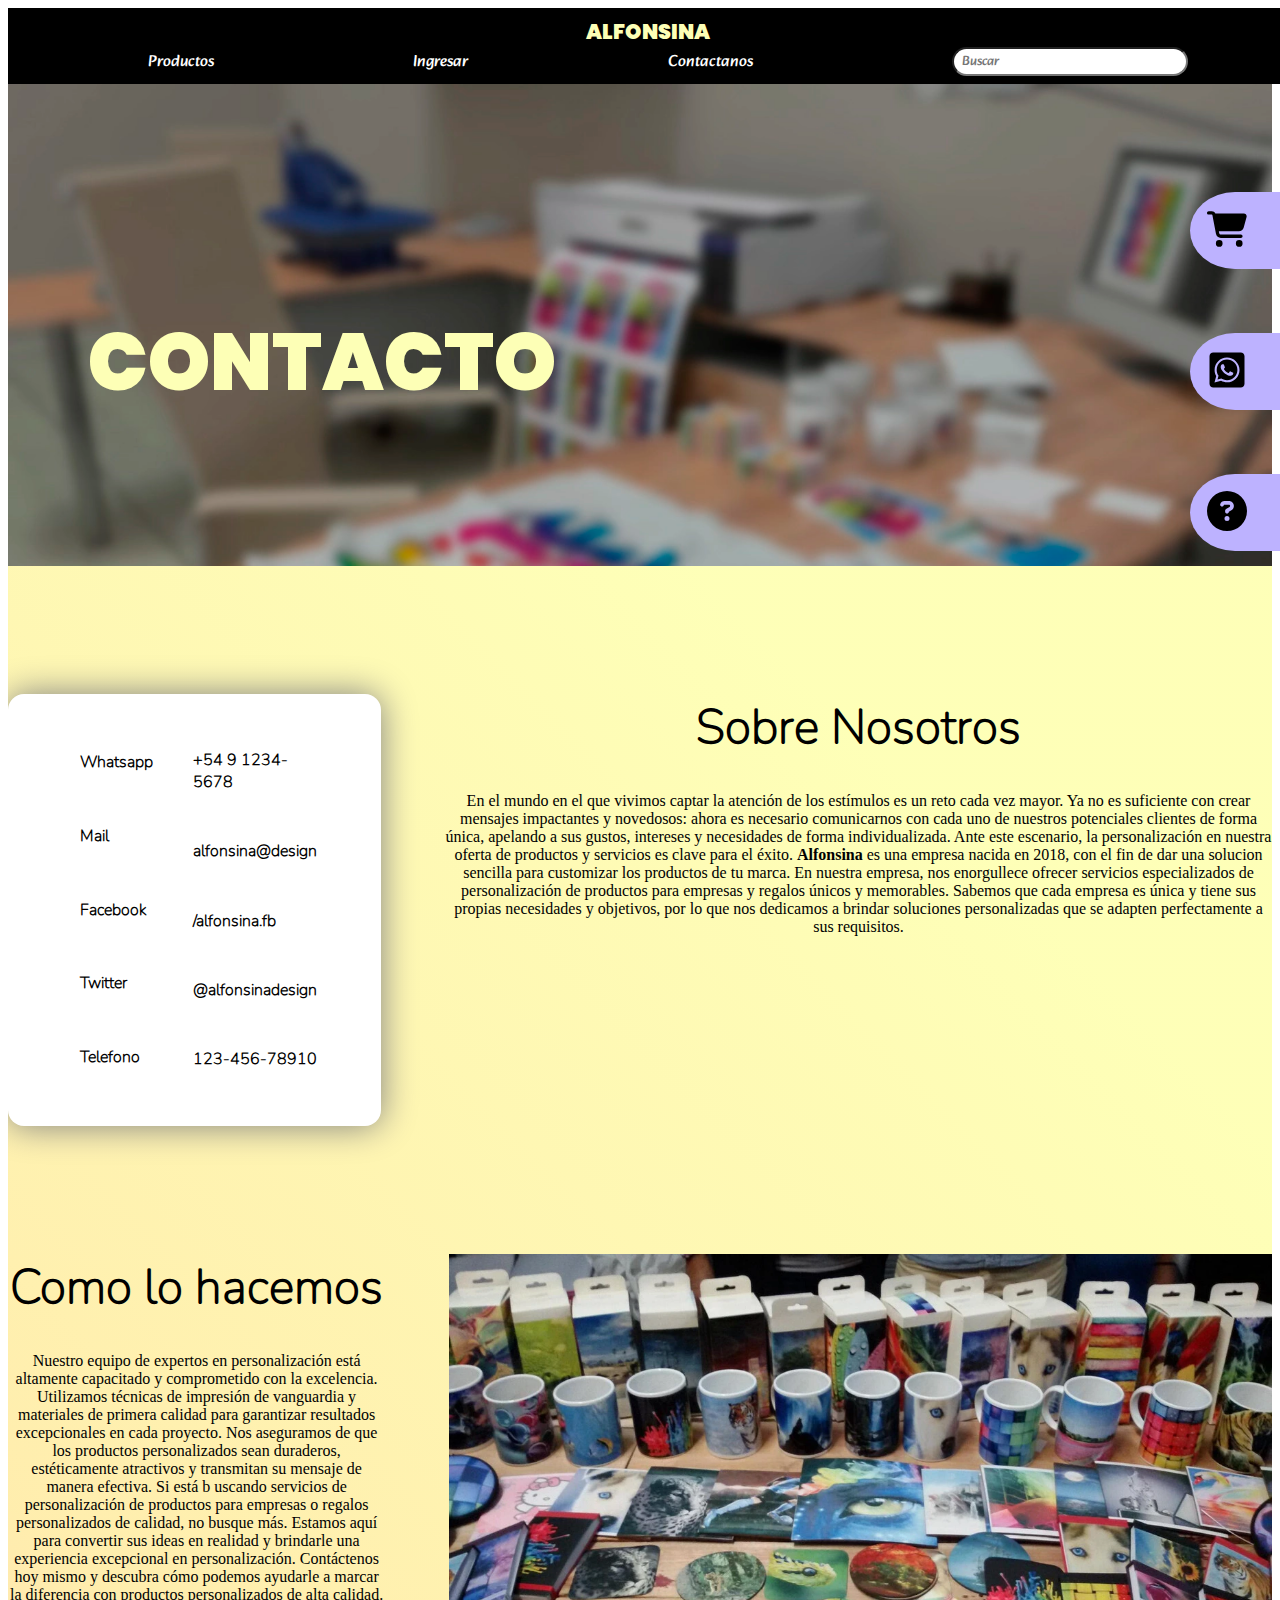
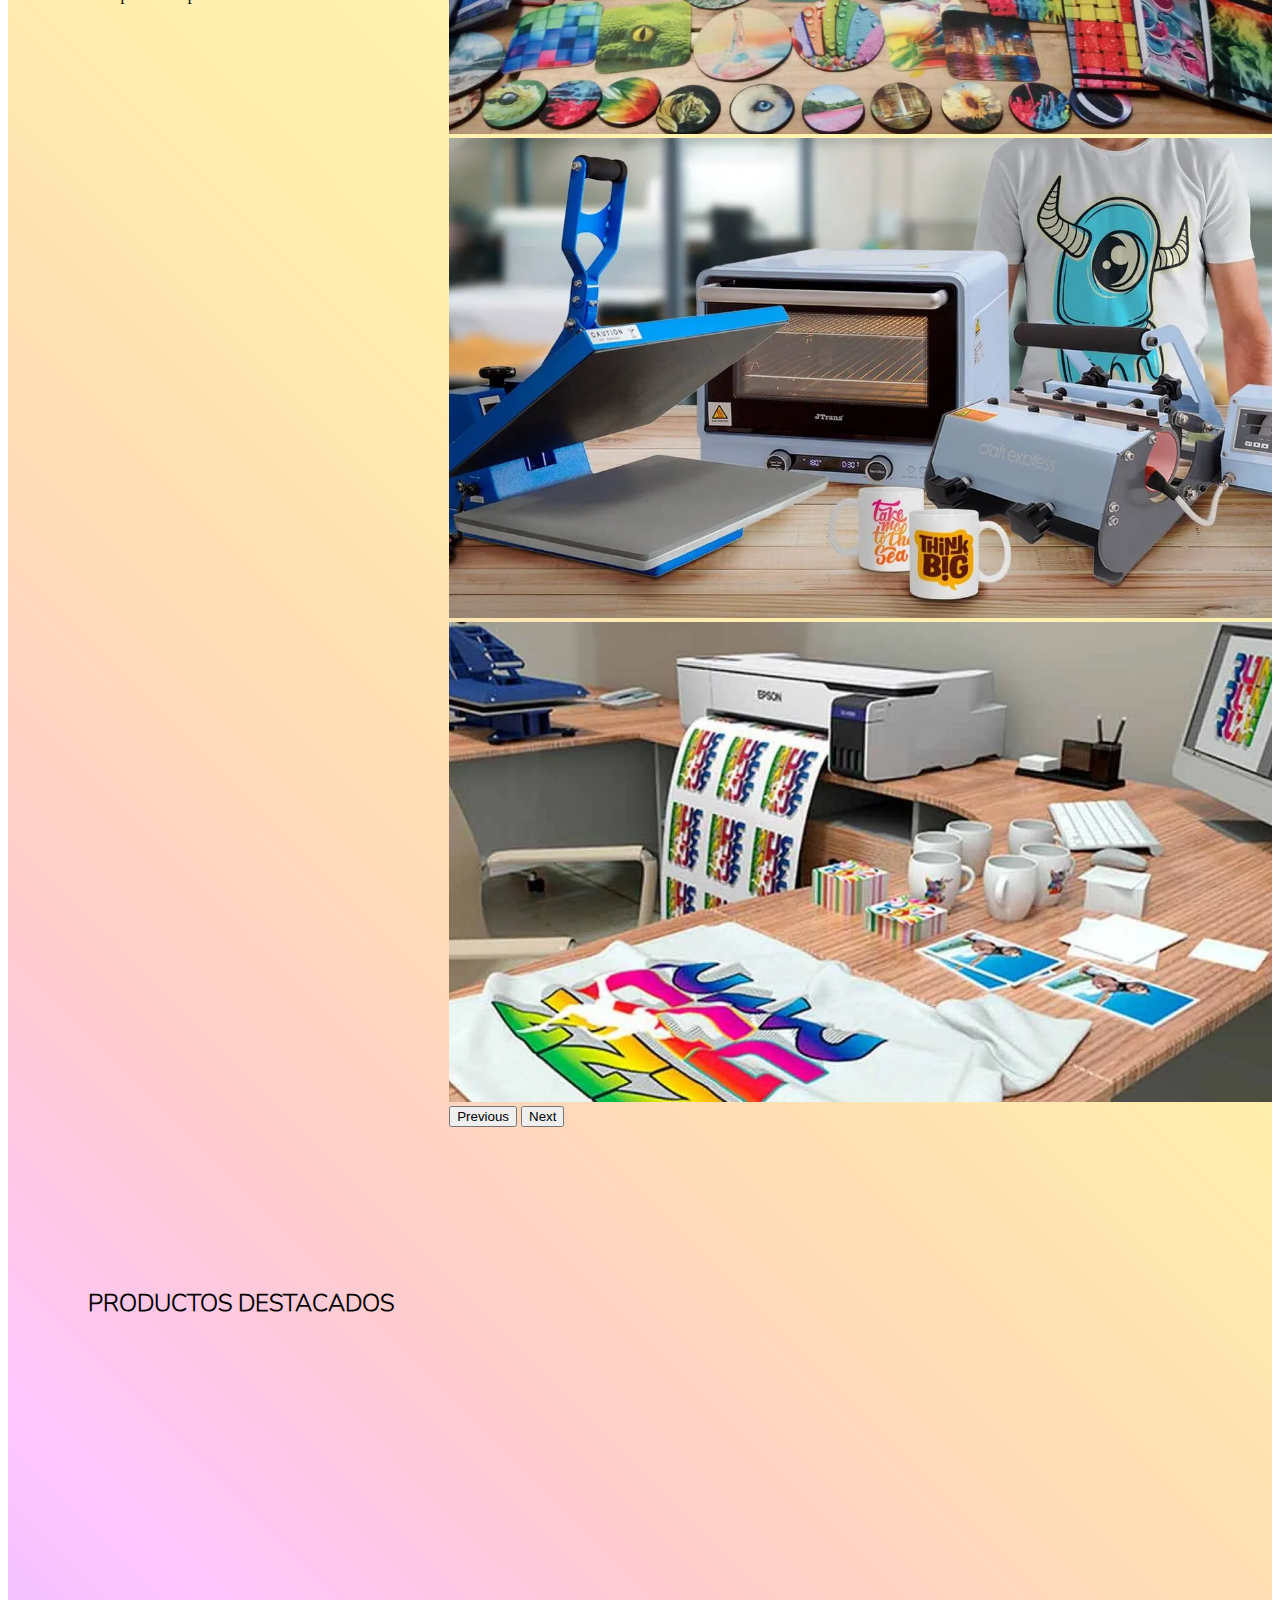
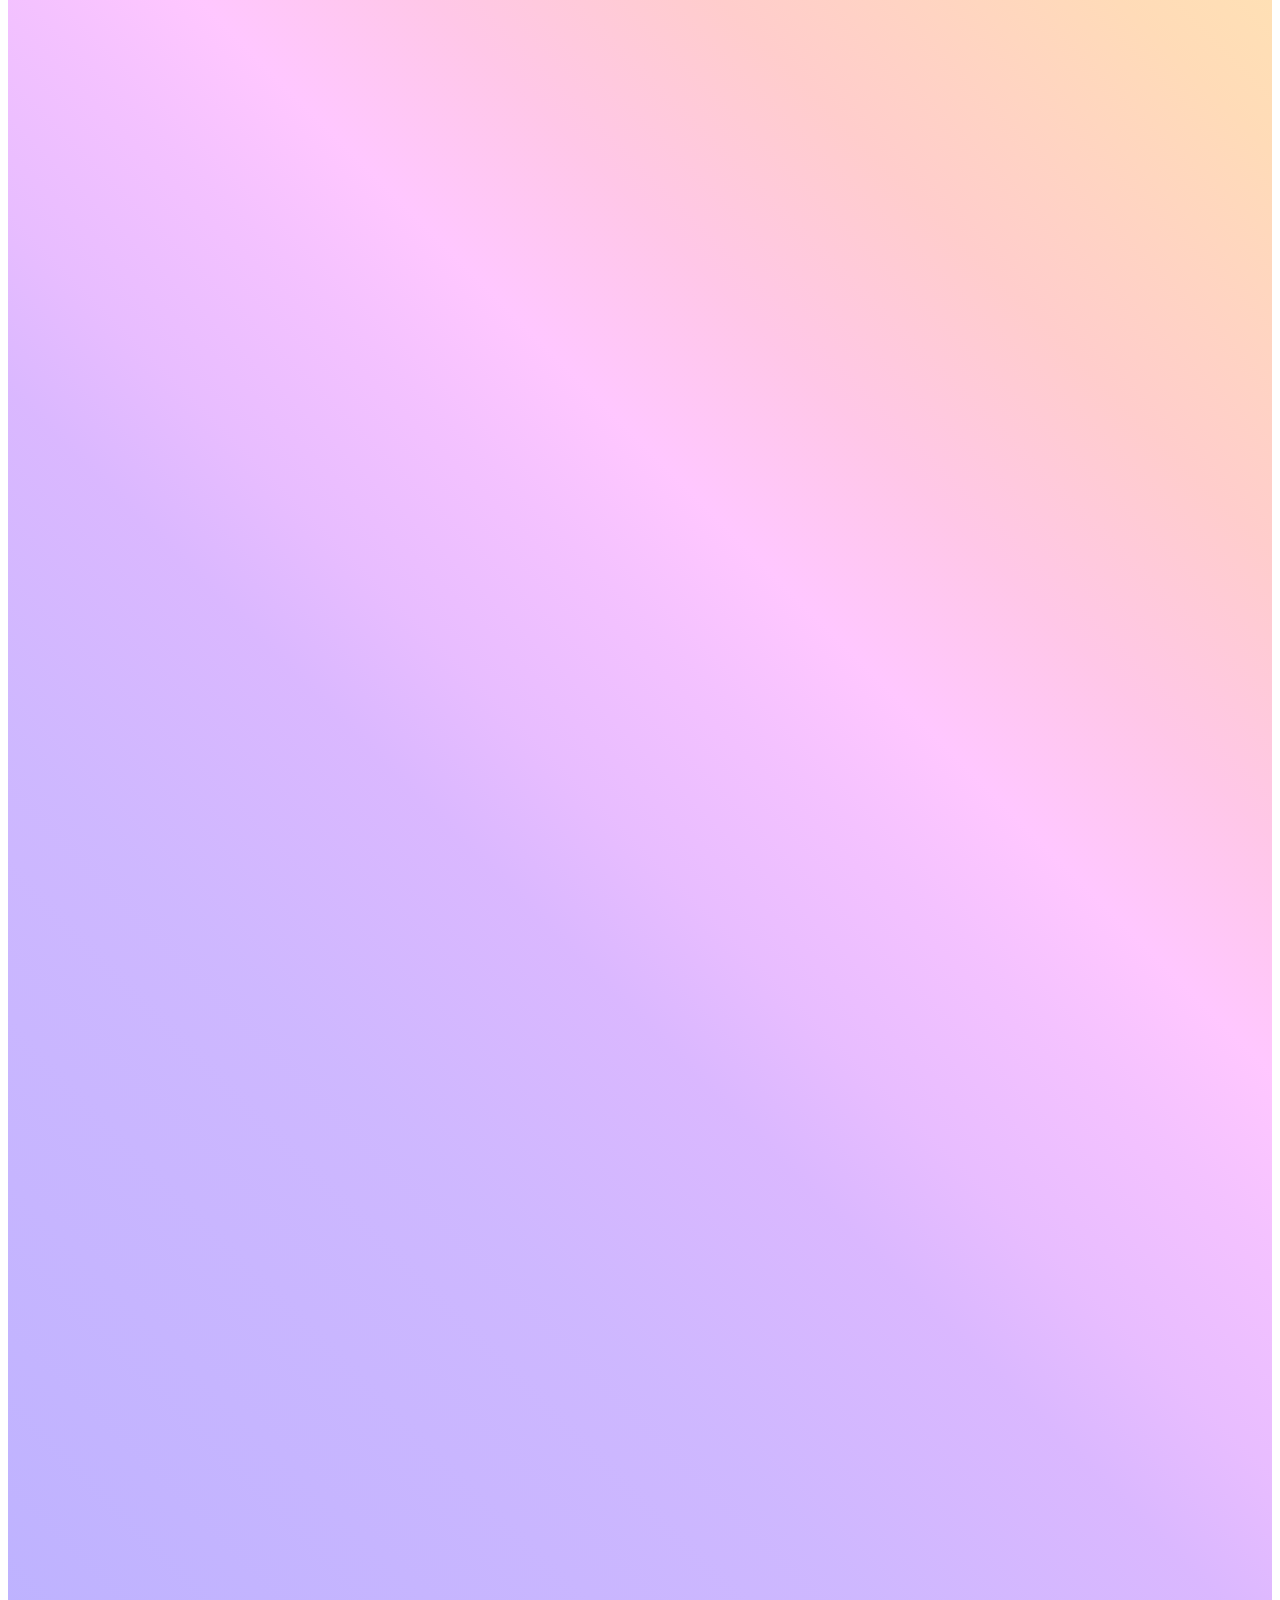
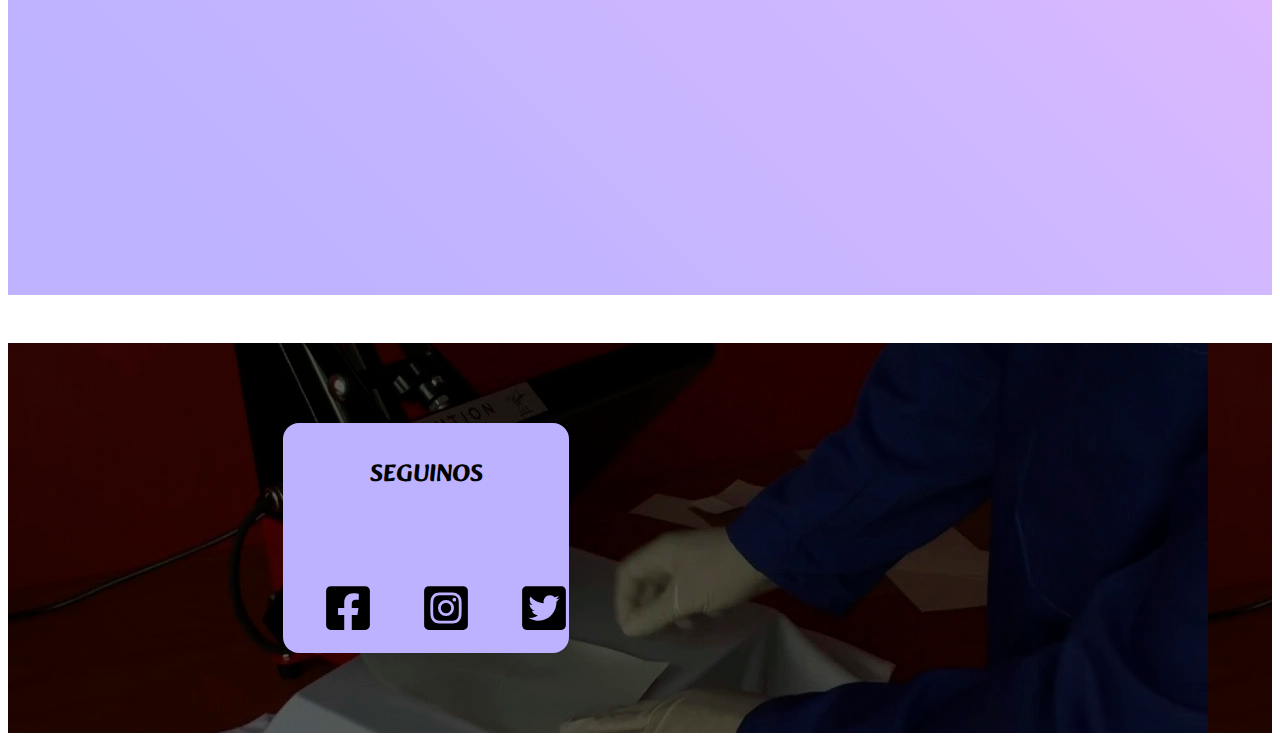
==== commit 3a7b3aba: "trabajo en estilos" ====
--- a/alfonsina/contacto.html
+++ b/alfonsina/contacto.html
@@ -1,5 +1,5 @@
 <!DOCTYPE html>
-<html lang="en">
+<html lang="es">
 <head>
     <meta charset="UTF-8">
     <meta http-equiv="X-UA-Compatible" content="IE=edge">
@@ -197,11 +197,11 @@
             <!-- Redes -->
             <div class="col-md-4 col-10">
                 <h5>SEGUINOS</h5>
-                <div>
-                    <a href="https://facebook.com" target="_blank"><img src="../img/facebook.svg" alt="Facebook" height="50" width="50"></a>
-                    <a href="https://instagram.com" target="_blank"><img src="../img/instagram.svg" alt="Instagram" height="50" width="50"></a>
-                    <a href="https://twitter.com" target="_blank"><img src="../img/twitter.svg" alt="Twitter" height="50" width="50"></a>
-                </div>
+                <ul>
+                    <li><a href="https://facebook.com" target="_blank"><img src="../img/facebook.svg" alt="Facebook" height="50" width="50"></a></li>
+                    <li><a href="https://instagram.com" target="_blank"><img src="../img/instagram.svg" alt="Instagram" height="50" width="50"></a></li>
+                    <li><a href="https://twitter.com" target="_blank"><img src="../img/twitter.svg" alt="Twitter" height="50" width="50"></a></li>
+                </ul>
             </div>
             <!-- Mapa -->
             <iframe class="col-md-4 col-8" src="https://www.google.com/maps/embed?pb=!1m18!1m12!1m3!1d50673.34340128342!2d-61.95491476366218!3d-37.45873945024496!2m3!1f0!2f0!3f0!3m2!1i1024!2i768!4f13.1!3m3!1m2!1s0x95eb72d8e8d8050f%3A0x7662e3714a79bafb!2sCoronel%20Suarez%2C%20Provincia%20de%20Buenos%20Aires!5e0!3m2!1ses!2sar!4v1680581056690!5m2!1ses!2sar" width="200" height="200" style="border:0;" allowfullscreen="" loading="lazy" referrerpolicy="no-referrer-when-downgrade"></iframe>
--- a/css/style.css
+++ b/css/style.css
@@ -10,20 +10,18 @@
   font-family: "nunito";
   src: url(../font/nunito.ttf);
 }
-.cardDestacado .btnCard, main section .btnMail a, .contenedorProducto .listaCompra ul li button, .crearCuenta button, section form button, .tarjetaProductos .buttonAgregar, .tarjetaProductos .buttonResultado, .btnDerecha {
+.contenedorProducto .listaCompra ul li button, .tarjetaProductos .buttonAgregar, .tarjetaProductos .buttonResultado, .btnDerecha {
   background-color: #BDB2FF;
   padding: 1rem;
   border: solid 1px transparent;
   border-radius: 1rem;
 }
-.cardDestacado .btnCard:hover, main section .btnMail a:hover, .contenedorProducto .listaCompra ul li button:hover, .crearCuenta button:hover, section form button:hover, .tarjetaProductos .buttonAgregar:hover, .tarjetaProductos .buttonResultado:hover, .btnDerecha:hover {
+.contenedorProducto .listaCompra ul li button:hover, .tarjetaProductos .buttonAgregar:hover, .tarjetaProductos .buttonResultado:hover, .btnDerecha:hover {
   background-color: #FFC6FF;
-  border: solid 1px lightyellow;
 }
 
 .cardDestacado, .contenedorProducto .listaCompra, section form, .tarjetaProductos, .divContacto .medios {
-  border-bottom: solid lightgray 3px;
-  border-right: solid lightgray 3px;
+  box-shadow: 0px 0px 35px gray;
   border-radius: 1rem;
 }
 
@@ -44,6 +42,36 @@
   top: 12rem;
   right: 0rem;
   border-top: none;
+}
+
+.cardDestacado .btnCard, main section article .btnMail, .crearCuenta button, section form button {
+  background-color: #FFC6FF;
+  border: none;
+  border-radius: 1rem;
+  transition: all 0.7s;
+  overflow: hidden;
+  width: max-content;
+  height: max-content;
+  box-shadow: 2px 2px 10px -4px gray;
+}
+.cardDestacado .btnCard:hover, main section article .btnMail:hover, .crearCuenta button:hover, section form button:hover {
+  transform: scale(1.1);
+  box-shadow: 4px 5px 17px -4px black;
+}
+.cardDestacado .btnCard::before, main section article .btnMail::before, .crearCuenta button::before, section form button::before {
+  content: "";
+  position: absolute;
+  left: -50px;
+  top: 0;
+  width: 0;
+  height: 100%;
+  background-color: #BDB2FF;
+  transform: skewX(45deg);
+  z-index: -1;
+  transition: width 0.7s;
+}
+.cardDestacado .btnCard:hover::before, main section article .btnMail:hover::before, .crearCuenta button:hover::before, section form button:hover::before {
+  width: 250%;
 }
 
 .divContacto {
@@ -276,7 +304,8 @@
 section form button {
   margin: 2rem;
   align-self: end;
-  font-weight: bolder;
+  font-weight: bold;
+  padding: 1rem;
 }
 
 .crearCuenta {
@@ -294,6 +323,7 @@
 }
 .crearCuenta button {
   font-weight: bold;
+  padding: 1rem;
 }
 
 .destacados {
@@ -462,6 +492,10 @@
   font-family: "poppins";
   color: #FDFFB6;
   font-size: 1.3rem;
+  transition: all 0.5s;
+}
+.alfonsinaNav:hover {
+  transform: scale(1.3);
 }
 
 .bg-gral {
@@ -494,6 +528,9 @@
   }
 }
 main section article {
+  display: flex;
+  flex-direction: column;
+  align-items: center;
   margin-bottom: 4rem;
 }
 main section article h4 {
@@ -502,17 +539,8 @@
 }
 main section article p {
   font-weight: 500;
-}
-main section .btnMail a {
-  border-radius: 1rem;
-  padding: 1.5rem;
-  border: solid 2px transparent;
-}
-main section .btnMail a:hover {
-  border-top: solid #FDFFB6 2px;
-  border-right: solid #FDFFB6 2px;
-}
-
+  align-self: flex-start;
+}
 h5 {
   font-family: "nunito";
   font-weight: bolder;
@@ -541,11 +569,7 @@
 }
 .cardDestacado .btnCard {
   padding: 0.5rem;
-  border: solid 2px transparent;
   border-radius: 0.5rem;
-}
-.cardDestacado .btnCard:hover {
-  border: solid 2px #FDFFB6;
 }
 .cardDestacado .btnCard a {
   font-family: "nunito";
@@ -581,13 +605,20 @@
 }
 footer div div h5 {
   font-family: "alkatra";
-  margin-top: 0rem;
+  margin-top: 2rem;
   margin-left: 0rem;
 }
-footer div div div {
+footer div div ul {
   display: flex;
   flex-direction: row;
   gap: 3rem;
+  list-style: none;
+}
+footer div div ul li {
+  transition: 0.3 s;
+}
+footer div div ul li:hover {
+  transform: scale(1.1);
 }
 
 /*# sourceMappingURL=style.css.map */
